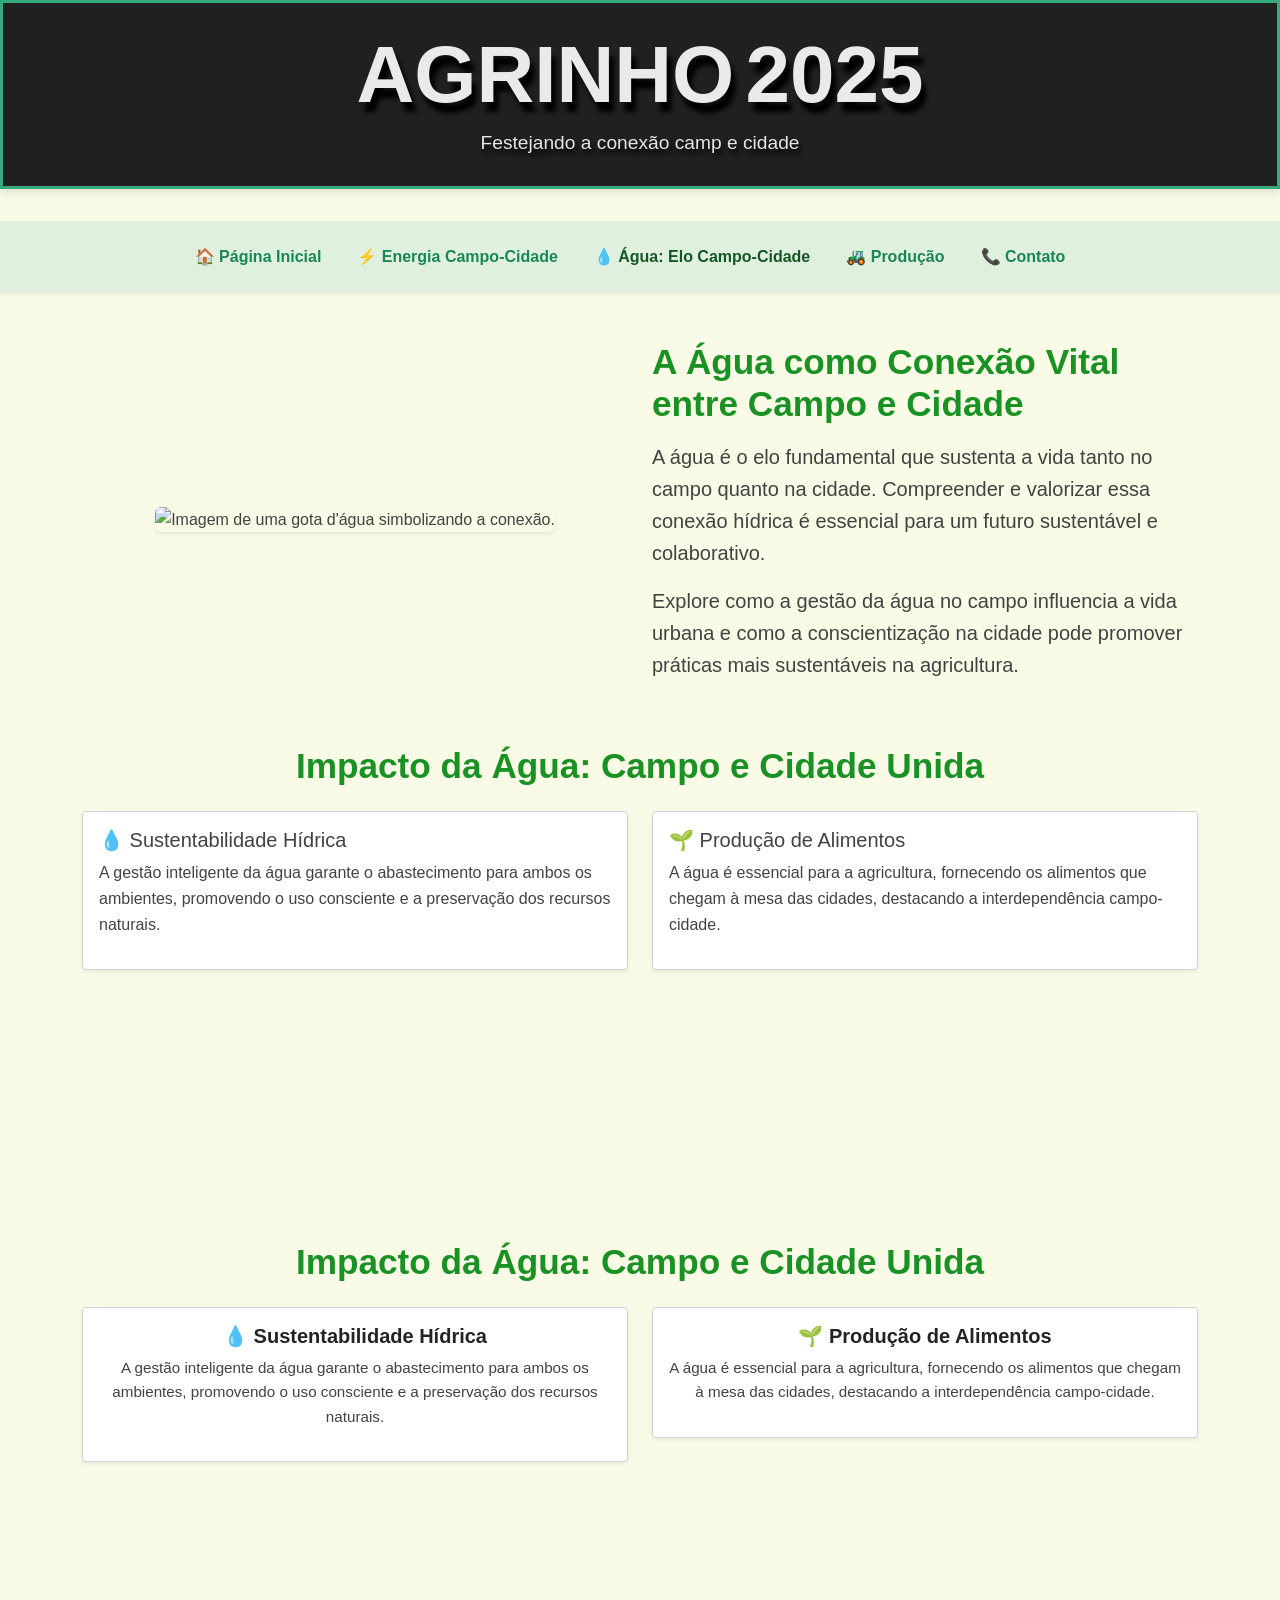
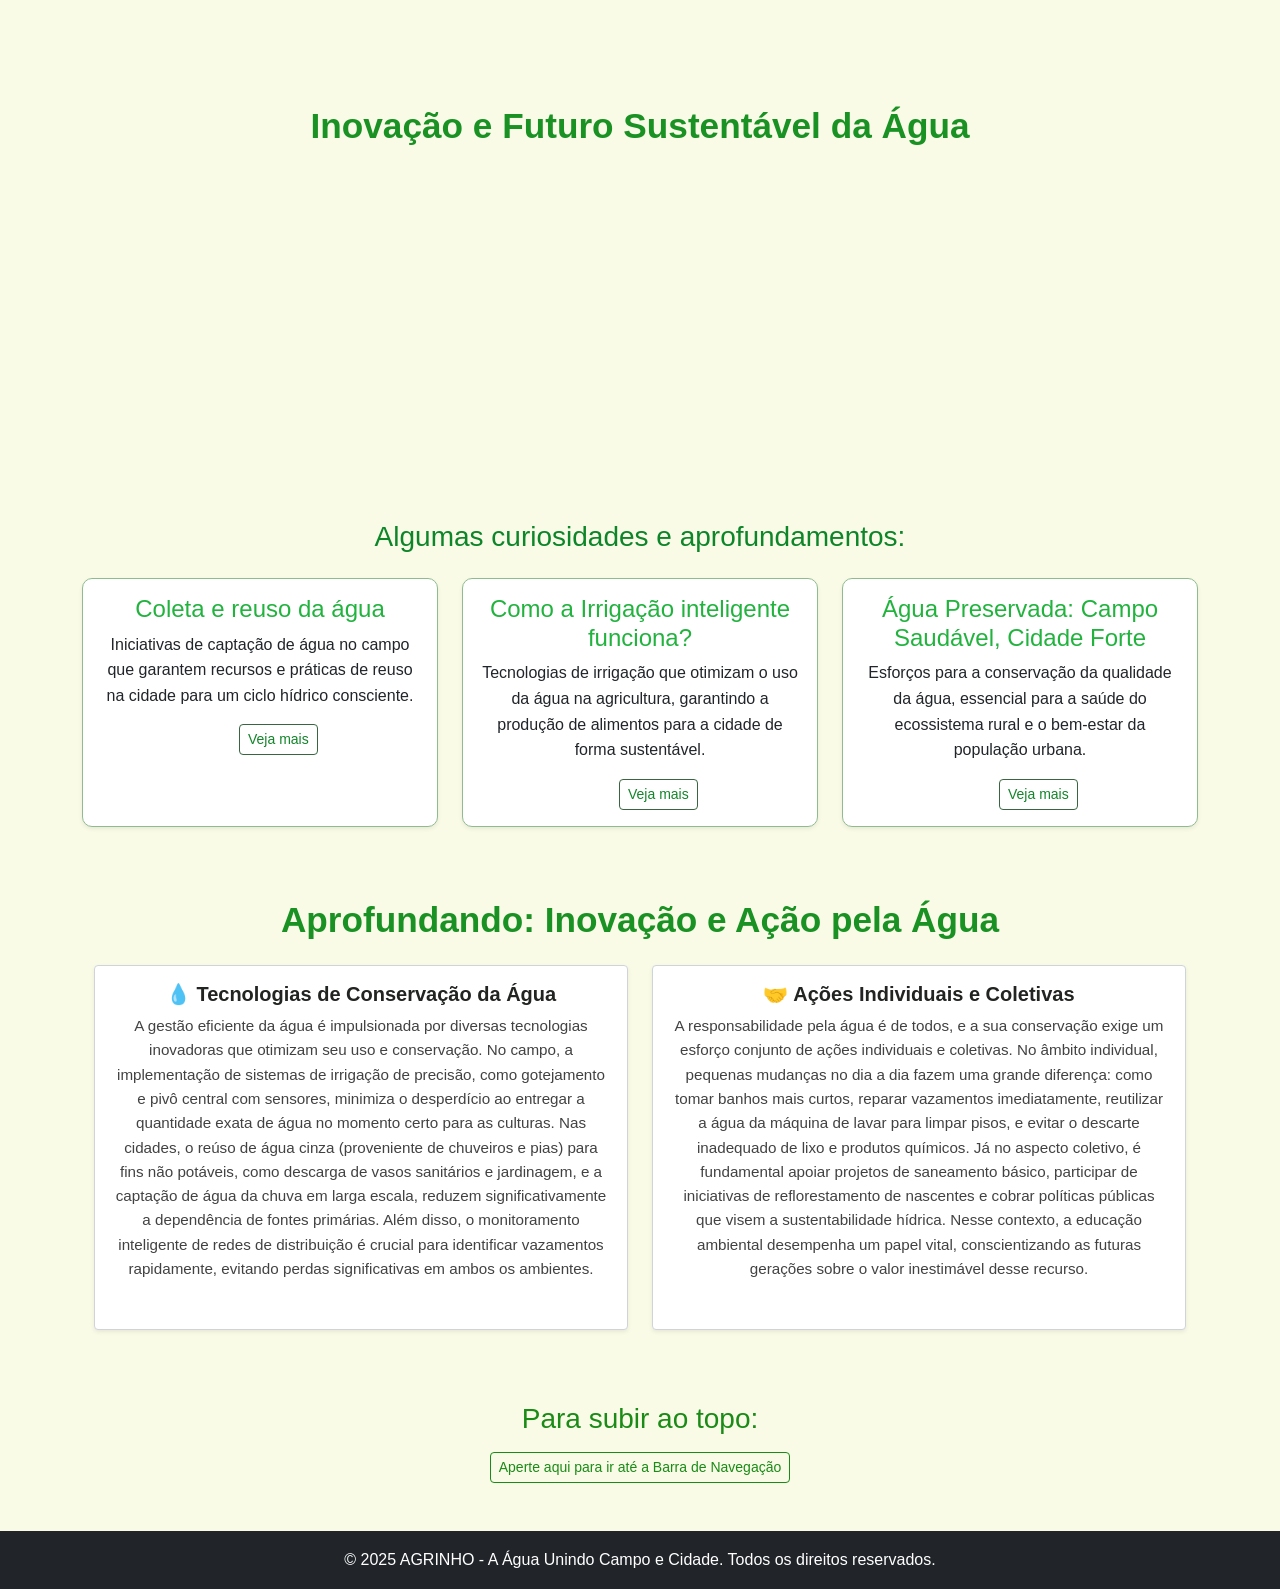
==== agua.html @ 337f12c3 "Add files via upload" ====
<!DOCTYPE html>
<html lang="pt-BR">

<head>
    <meta charset="UTF-8">
    <meta name="viewport" content="width=device-width, initial-scale=1.0">
    <title>A Água Conectando Campo e Cidade - AGRINHO 2025</title>
    <link href="https://cdn.jsdelivr.net/npm/bootstrap@5.3.5/dist/css/bootstrap.min.css" rel="stylesheet"
        integrity="sha384-SgOJa3DmI69IUzQ2PVdRZhwQ+dy64/BUtbMJw1MZ8t5HZApcHrRKUc4W0kG879m7" crossorigin="anonymous">
    <link rel="stylesheet" href="agua.css">

</head>

<body>
    <header class="cabecalho-agua bg-primary text-white py-4">
        <div class="container text-center">
            <h1 class="jump-letters">
                <span>A</span><span>G</span><span>R</span><span>I</span><span>N</span><span>H</span><span>O</span><span>
                </span> <span>2</span><span>0</span><span>2</span><span>5</span>
            </h1>
            <h3 class="typing-animation">
                <span>F</span><span>e</span><span></span><span>s</span><span>t</span><span>e</span><span>j</span><span>a</span><span>n</span><span>d</span><span>o</span>
                <span>a</span> <span>c</span><span>o</span><span>n</span><span>e</span><span>x</span><span>ã</span><span>o</span>
                <span>c</span><span>a</span><span>m</span><span>p</span> <span>e</span> <span>c</span><span>i</span><span>d</span><span>a</span><span>d</span><span>e</span>
            </h3>
        </div>
    </header>

    <nav class="navbar navbar-expand-lg bg-light navbar-slide-in">
        <div class="container-fluid">
          <button class="navbar-toggler" type="button" data-bs-toggle="collapse" data-bs-target="#navbarNav"
            aria-controls="navbarNav" aria-expanded="false" aria-label="Toggle navigation">
            <span class="navbar-toggler-icon"></span>
          </button>
          <div class="collapse navbar-collapse justify-content-center" id="navbarNav">
            <ul class="navbar-nav">
              <li class="nav-item">
                <a class="nav-link text-primary" aria-current="page" href="index.html">🏠 Página Inicial</a>
              </li>
              <li class="nav-item">
                <a class="nav-link text-primary" href="energia.html">⚡ Energia Campo-Cidade</a>
              </li>
              <li class="nav-item">
                <a class="nav-link active text-success fw-bold" href="agua.html">💧 Água: Elo Campo-Cidade</a>
              </li>
              <li class="nav-item">
                <a class="nav-link text-primary" href="producao.html">🚜 Produção</a>
              </li>
              <li class="nav-item">
                <a class="nav-link text-primary" href="contato.html">📞 Contato</a>
            </li>
            </ul>
          </div>
        </div>
      </nav>
    <main class="container my-5">
        <section class="row align-items-center mb-5">
            <div class="col-md-6 text-center">
                <img class="img-fluid rounded shadow-sm fade-in" src="./assets/image/riozinho.png"
                    alt="Imagem de uma gota d'água simbolizando a conexão." style="max-width: 550px;">
            </div>
            <div class="col-md-6">
                <div>
                    <h2 class="titulo-agua mb-3 slide-in-right">A Água como Conexão Vital entre Campo e Cidade</h2>
                    <p class="texto lead slide-in-right" style="animation-delay: 0.2s;">
                        A água é o elo fundamental que sustenta a vida tanto no campo quanto na cidade. Compreender e valorizar
                        essa conexão hídrica é essencial para um futuro sustentável e colaborativo.
                    </p>
                    <p class="texto slide-in-right" style="animation-delay: 0.4s;">
                        Explore como a gestão da água no campo influencia a vida urbana e como a conscientização na cidade pode
                        promover práticas mais sustentáveis na agricultura.
                    </p>
                </div>
            </div>
        </section>

        <section class="mt-5">
            <h2 class="titulo-agua text-center mb-4">Impacto da Água: Campo e Cidade Unida</h2>
            <div class="row">
                <div class="col-md-6 mb-3">
                    <div class="topico-destacado fade-in-element" style="animation-delay: 1.2s;">
                        <h5 class="titulo-topico-destacado"><span role="img" aria-label="irrigacao">💧</span> Sustentabilidade Hídrica</h5>
                        <p class="texto-topico-destacado">
                            A gestão inteligente da água garante o abastecimento para ambos os ambientes, promovendo o uso consciente e a preservação dos recursos naturais.
                        </p>
                    </div>
                </div>
                <div class="col-md-6 mb-3">
                    <div class="topico-destacado fade-in-element" style="animation-delay: 1.4s;">
                        <h5 class="titulo-topico-destacado"><span role="img" aria-label="desenvolvimento">🌱</span> Produção de Alimentos</h5>
                        <p class="texto-topico-destacado">
                            A água é essencial para a agricultura, fornecendo os alimentos que chegam à mesa das cidades, destacando a interdependência campo-cidade.
                        </p>
                    </div>
                </div>
                <div class="col-md-6 mb-3">
                    <div class="topico-destacado fade-in-element" style="animation-delay: 1.6s;">
                        <h5 class="titulo-topico-destacado"><span role="img" aria-label="saude">⚕️</span> Saúde Pública</h5>
                        <p class="texto-topico-destacado">
                            Água de qualidade é crucial para a saúde da população em ambas as áreas, prevenindo doenças e garantindo o bem-estar.
                        </p>
                    </div>
                </div>
                <div class="col-md-6 mb-3">
                    <div class="topico-destacado fade-in-element" style="animation-delay: 1.8s;">
                        <h5 class="titulo-topico-destacado"><span role="img" aria-label="ecossistema">🏞️</span> Equilíbrio Ambiental</h5>
                        <p class="texto-topico-destacado">
                            A preservação dos ecossistemas aquáticos no campo beneficia diretamente a qualidade do ar e da água nas cidades, mantendo o equilíbrio natural.
                        </p>
                    </div>
                </div>
            </div>
        </section>

        <section class="mt-5">
            <h2 class="titulo-agua text-center mb-4">Impacto da Água: Campo e Cidade Unida</h2>
            <div class="row">
                    <div class="col-md-6 mb-3">
                        <div class="topico-destacado fade-in-element" style="animation-delay: 1.2s;">
                            <h5 class="titulo-producaos-card"><span role="img" aria-label="irrigacao">💧</span> Sustentabilidade Hídrica</h5>
                            <p class="texto-producaos-card">
                                A gestão inteligente da água garante o abastecimento para ambos os ambientes, promovendo o uso consciente e a preservação dos recursos naturais.
                            </p>
                        </div>
                    </div>
                    <div class="col-md-6 mb-3">
                        <div class="topico-destacado fade-in-element" style="animation-delay: 1.4s;">
                            <h5 class="titulo-producaos-card"><span role="img" aria-label="desenvolvimento">🌱</span> Produção de Alimentos</h5>
                            <p class="texto-producaos-card">
                                A água é essencial para a agricultura, fornecendo os alimentos que chegam à mesa das cidades, destacando a interdependência campo-cidade.
                            </p>
                        </div>
                    </div>
                    <div class="col-md-6 mb-3">
                        <div class="topico-destacado fade-in-element" style="animation-delay: 1.6s;">
                            <h5 class="titulo-producaos-card"><span role="img" aria-label="saude">⚕️</span> Saúde Pública</h5>
                            <p class="texto-producaos-card">
                                Água de qualidade é crucial para a saúde da população em ambas as áreas, prevenindo doenças e garantindo o bem-estar.
                            </p>
                        </div>
                    </div>
                    <div class="col-md-6 mb-3">
                        <div class="topico-destacado fade-in-element" style="animation-delay: 1.8s;">
                            <h5 class="titulo-producaos-card"><span role="img" aria-label="ecossistema">🏞️</span> Equilíbrio Ambiental</h5>
                            <p class="texto-producaos-card">
                                A preservação dos ecossistemas aquáticos no campo beneficia diretamente a qualidade do ar e da água nas cidades, mantendo o equilíbrio natural.
                            </p>
                        </div>
                    </div>
            </div>
        </section>

        <section class="mt-5">
            <h2 class="titulo-agua text-center mb-4">Inovação e Futuro Sustentável da Água</h2>
            <div class="row">
                    <div class="col-md-6 mb-3">
                        <div class="topico-destacado fade-in-element" style="animation-delay: 2.0s;">
                            <h5 class="titulo-producaos-card"><span role="img" aria-label="tecnologia">🔬</span> Monitoramento Inteligente</h5>
                            <p class="texto-producaos-card">
                                Sensores e sistemas avançados permitem o controle preciso do uso da água, evitando desperdícios e otimizando a distribuição.
                            </p>
                        </div>
                    </div>
                    <div class="col-md-6 mb-3">
                        <div class="topico-destacado fade-in-element" style="animation-delay: 2.2s;">
                            <h5 class="titulo-producaos-card"><span role="img" aria-label="economia">♻️</span> Reúso e Reciclagem</h5>
                            <p class="texto-producaos-card">
                                Técnicas inovadoras para tratar e reutilizar a água em diversas aplicações, reduzindo a demanda por recursos hídricos frescos.
                            </p>
                        </div>
                    </div>
                    <div class="col-md-6 mb-3">
                        <div class="topico-destacado fade-in-element" style="animation-delay: 2.4s;">
                            <h5 class="titulo-producaos-card"><span role="img" aria-label="conhecimento">📚</span> Educação e Conscientização</h5>
                            <p class="texto-producaos-card">
                                Programas educativos que ensinam a importância da água e promovem hábitos de consumo responsável para todas as gerações.
                            </p>
                        </div>
                    </div>
                    <div class="col-md-6 mb-3">
                        <div class="topico-destacado fade-in-element" style="animation-delay: 2.6s;">
                            <h5 class="titulo-producaos-card"><span role="img" aria-label="colaboracao">🤝</span> Parcerias Estratégicas</h5>
                            <p class="texto-producaos-card">
                                Colaboração entre governos, empresas, comunidades e instituições para desenvolver e implementar soluções inovadoras para a água.
                            </p>
                        </div>
                    </div>
            </div>
        </section>

        <section class="py-4">
            <h3 class="text-center mb-4 fade-in-text">Algumas curiosidades e aprofundamentos:</h3>
            <div class="row row-cols-1 row-cols-md-3 g-4">
                <div class="col fade-in-element" style="animation-delay: 0.6s;">
                    <div class="card h-100 shadow-sm border-primary">
                        <div class="card-body">
                            <h5 class="card-title texto-card-titulo">Coleta e reuso da água</h5>
                            <p class="card-text texto-card-corpo">Iniciativas de captação de água no campo que garantem recursos
                                e práticas de reuso na cidade para um ciclo hídrico consciente.</p>
                            <a href="https://hydromet.com.br/captacao-de-agua-de-reuso/" class="btn btn-outline-success btn-sm"
                                target="_blank">Veja mais</a>
                        </div>
                    </div>
                </div>
                <div class="col fade-in-element" style="animation-delay: 0.8s;">
                    <div class="card h-100 shadow-sm border-primary">
                        <div class="card-body">
                            <h5 class="card-title texto-card-titulo">Como a Irrigação inteligente funciona?</h5>
                            <p class="card-text texto-card-corpo">Tecnologias de irrigação que otimizam o uso da água na agricultura,
                                garantindo a produção de alimentos para a cidade de forma sustentável.</p>
                            <a href="https://irrigat.com.br/irrigacao-inteligente/" class="btn btn-outline-success btn-sm"
                                target="_blank">Veja mais</a>
                        </div>
                    </div>
                </div>
                <div class="col fade-in-element" style="animation-delay: 1.0s;">
                    <div class="card h-100 shadow-sm border-primary">
                        <div class="card-body">
                            <h5 class="card-title texto-card-titulo">Água Preservada: Campo Saudável, Cidade Forte</h5>
                            <p class="card-text texto-card-corpo">Esforços para a conservação da qualidade da água,
                                essencial para a saúde do ecossistema rural e o bem-estar da população urbana.</p>
                            <a href="https://blog.brkambiental.com.br/preservacao-da-agua/" class="btn btn-outline-success btn-sm"
                                target="_blank">Veja mais</a>
                        </div>
                    </div>
                </div>
            </div>
        </section>

        <section class="container my-5">
            <h2 class="titulo-agua text-center mb-4 fade-in-element">Aprofundando: Inovação e Ação pela Água</h2>
            <div class="row">
                <div class="col-md-6 mb-4 fade-in-element" style="animation-delay: 0.2s;">
                    <div class="topico-destacado h-100">
                        <h5 class="titulo-producaos-card"><span role="img" aria-label="tecnologia">💧</span> Tecnologias de Conservação da Água</h5>
                        <p class="texto-producaos-card">
                            A gestão eficiente da água é impulsionada por diversas tecnologias inovadoras que otimizam seu uso e conservação. No campo, a implementação de sistemas de irrigação de precisão, como gotejamento e pivô central com sensores, minimiza o desperdício ao entregar a quantidade exata de água no momento certo para as culturas. Nas cidades, o reúso de água cinza (proveniente de chuveiros e pias) para fins não potáveis, como descarga de vasos sanitários e jardinagem, e a captação de água da chuva em larga escala, reduzem significativamente a dependência de fontes primárias. Além disso, o monitoramento inteligente de redes de distribuição é crucial para identificar vazamentos rapidamente, evitando perdas significativas em ambos os ambientes.</p>
                    </div>
                </div>
                <div class="col-md-6 mb-4 fade-in-element" style="animation-delay: 0.4s;">
                    <div class="topico-destacado h-100">
                        <h5 class="titulo-producaos-card"><span role="img" aria-label="acao">🤝</span> Ações Individuais e Coletivas</h5>
                        <p class="texto-producaos-card">
                            A responsabilidade pela água é de todos, e a sua conservação exige um esforço conjunto de ações individuais e coletivas. No âmbito individual, pequenas mudanças no dia a dia fazem uma grande diferença: como tomar banhos mais curtos, reparar vazamentos imediatamente, reutilizar a água da máquina de lavar para limpar pisos, e evitar o descarte inadequado de lixo e produtos químicos. Já no aspecto coletivo, é fundamental apoiar projetos de saneamento básico, participar de iniciativas de reflorestamento de nascentes e cobrar políticas públicas que visem a sustentabilidade hídrica. Nesse contexto, a educação ambiental desempenha um papel vital, conscientizando as futuras gerações sobre o valor inestimável desse recurso.</p>
                    </div>
                </div>
            </div>
        </section>


        <div class="text-center mt-5">
            <h3 style="color: #1a8b16;">Para subir ao topo:</h3>
            <a href="#" class="btn btn-scroll-top btn-sm mt-2">Aperte aqui para ir até a Barra de Navegação</a>
        </div>
    </main>

    <footer class="footer-agua bg-dark text-white py-3 mt-5">
        <div class="text-center">
            <p class="mb-0">&copy; 2025 AGRINHO - A Água Unindo Campo e Cidade. Todos os direitos reservados.</p>
        </div>
    </footer>

    <script src="https://cdn.jsdelivr.net/npm/bootstrap@5.3.5/dist/js/bootstrap.bundle.min.js"
        integrity="sha384-k6d4wzSIapyDyv1kpU366/PK5hCdSbCRGRCMv+eplOQJWyd1fbcAu9OCUj5zNLiq"
        crossorigin="anonymous"></script>
    <script>
        document.addEventListener('DOMContentLoaded', () => {
            const fadeInElements = document.querySelectorAll('.fade-in, .fade-in-element');
            fadeInElements.forEach(element => {
                const delay = parseFloat(element.style.animationDelay) || 0; // Pega o delay do CSS ou 0
                setTimeout(() => {
                    element.classList.add('show');
                }, delay * 1000 + 100); // Converte para ms e adiciona um pequeno atraso
            });

            const slideInRightElements = document.querySelectorAll('.slide-in-right');
            slideInRightElements.forEach(element => {
                const delay = parseFloat(element.style.animationDelay) || 0; // Pega o delay do CSS ou 0
                setTimeout(() => {
                    element.classList.add('show');
                }, delay * 1000 + 100); // Converte para ms e adiciona um pequeno atraso
            });

            const fadeInTextElements = document.querySelectorAll('.fade-in-text');
            fadeInTextElements.forEach(element => {
                element.classList.add('show'); // Estes devem ser controlados pelo CSS agora
            });

            // Animação de digitação para o subtítulo
            const typingSubtitle = document.querySelector('.typing-animation');
            if (typingSubtitle) {
                const spansSubtitle = typingSubtitle.querySelectorAll('span');
                spansSubtitle.forEach((span, index) => {
                    span.style.animation = `typeWriter 0.09s ease-in-out forwards ${index * 0.03}s`;
                });
            }
        });
    </script>
</body>

</html>
---- agua.css ----
body {
    font-family: 'Roboto', sans-serif; /* Alterado para a fonte do index */
    margin: 0;
    padding: 0;
    background-color: #f9fbe7; /* Fundo levemente amarelado do index */
    color: #424242; /* Cor de texto principal do index */
    line-height: 1.6;
}

.cabecalho-agua {
    background-color: #202020 !important; /* Mantido do index */
    padding: 2rem 0;
    margin-bottom: 2rem;
    border-width: 3px;
    border-style: solid;
    border-color: rgb(52, 170, 125); /* Mantido do index */
    text-align: center; /* Adicionado para consistência */
    box-shadow: 0 4px 8px rgba(0, 0, 0, 0.1); /* Adicionado para consistência */
}

.cabecalho-agua h1 {
    font-size: 2.5rem;
    font-weight: bold;
    margin-bottom: 0.5rem;
    color: #ebe9e9; /* Mantido do index */
}

.cabecalho-agua h3 {
    color: #e7e5e5; /* Mantido do index */
    font-size: 1.2rem;
    text-shadow: 3px 5px 5px #000000;
    display: block; /* Garante que o subtítulo fique em uma nova linha */
}

.navbar {
    background-color: rgba(212, 237, 218, 0.7) !important; /* Fundo da navbar igual ao index */
    box-shadow: 0 2px 4px rgba(0, 0, 0, 0.05);
}

.nav-link {
    font-weight: bold !important;
    color: #198754 !important; /* Cor do link normal igual ao index */
    margin-right: 20px; /* Adicionado para consistência */
    padding: 15px; /* Adicionado para consistência */
    transition: color 0.3s ease;
}

.nav-link:hover {
    font-weight: bold !important;
    color: #155724 !important; /* Cor do link ao passar o mouse igual ao index */
}

.nav-link.active {
    font-weight: bold !important;
    color: #155724 !important; /* Cor do link ativo igual ao index */
}

.typing-animation {
    display: inline-block;
}

.typing-animation span {
    opacity: 0;
}

/* Animation Keyframes */
@keyframes slideInFromRight {
    0% {
      transform: translateX(100%); /* Start completely off to the right */
      opacity: 0; /* Start completely transparent */
    }
    100% {
      transform: translateX(0); /* End at its original position */
      opacity: 1; /* End fully opaque */
    }
  }
  
  /* Apply the animation to the navbar */
  .navbar-slide-in {
    animation: slideInFromRight 1s ease-out forwards; /* 1s duration, ease-out timing, keep final state */
    /* Initially hide the navbar to prevent flicker before animation */
    transform: translateX(100%);
    opacity: 0;
  }

@keyframes typeWriter {
    to {
        opacity: 1;
    }
}

.fade-in {
    opacity: 0;
    transition: opacity 1s ease-out;
}

.fade-in.show {
    opacity: 1;
}

.slide-in-left {
    transform: translateX(-50px);
    opacity: 0;
    transition: transform 1s ease-out, opacity 1s ease-out;
}

.slide-in-left.show {
    transform: translateX(0);
    opacity: 1;
}

.slide-in-right {
    transform: translateX(50px);
    opacity: 0;
    transition: transform 1s ease-out, opacity 1s ease-out;
}

.slide-in-right.show {
    transform: translateX(0);
    opacity: 1;
}

.fade-in-text {
    opacity: 0;
    animation: fadeIn 1s ease-out forwards;
    color: #0d8529; /* Cor do texto de fade-in para verde */
}

@keyframes fadeIn {
    from {
        opacity: 0;
    }
    to {
        opacity: 1;
    }
}

.jump-letters {
    display: inline-block;
}

.jump-letters span {
    display: inline-block;
    animation: jump 0.5s ease-in-out infinite alternate;
    text-shadow: 5px 10px 5px #000000;
    font-size: 80px; /* Adicionado para consistência com o index */
}

@keyframes jump {
    0% {
        transform: translateY(0);
    }
    100% {
        transform: translateY(-10px);
    }
}

/* Adicionando delays individuais para um efeito mais interessante */
.jump-letters span:nth-child(1) { animation-delay: 0s; }
.jump-letters span:nth-child(2) { animation-delay: 0.1s; }
.jump-letters span:nth-child(3) { animation-delay: 0.2s; }
.jump-letters span:nth-child(4) { animation-delay: 0.3s; }
.jump-letters span:nth-child(5) { animation-delay: 0.4s; }
.jump-letters span:nth-child(6) { animation-delay: 0.5s; }
.jump-letters span:nth-child(7) { animation-delay: 0.6s; }
.jump-letters span:nth-child(8) { animation-delay: 0.7s; }
.jump-letters span:nth-child(9) { animation-delay: 0.8s; }
.jump-letters span:nth-child(10) { animation-delay: 0.9s; }
.jump-letters span:nth-child(11) { animation-delay: 1s; }

.titulo-agua {
    color: #199123; /* Verde para associar à sustentabilidade, do index */
    font-size: 2.2rem;
    font-weight: bold;
    margin-bottom: 1.5rem;
}

.texto {
    font-size: 20px;
    color: #424242; /* Cor de texto principal do index */
}

.img-fluid {
    max-width: 100%;
    height: auto;
}

.img-card-agua {
    max-height: 180px;
    object-fit: cover;
    border-radius: 0.5rem 0.5rem 0 0;
    /* Adicionado para consistência de estilo com o index.css */
    box-shadow: 2px 2px 5px rgba(0, 0, 0, 0.08);
    transition: transform 0.2s ease-in-out;
    width: 100%; /* Para garantir que ocupe o espaço do card */
}

.img-card-agua:hover {
    transform: scale(1.01); /* Efeito de hover do index */
}

.texto-agua-card {
    font-size: 0.95rem;
    color: #666; /* Mantido, tom neutro */
    text-align: center; /* Adicionado para centralizar o texto do card */
}

.img-slide-agua {
    width: 1050px !important; /* Altura e largura fixas do carousel do index */
    height: 500px !important;
    object-fit: cover;
    /* max-height: 500px; Removido, já que width/height são fixos */
}

/* Adicionando estilos de card do index que estavam faltando */
.card {
    border: none;
    border-radius: 10px;
    box-shadow: 0 4px 8px rgba(0, 0, 0, 0.08);
    transition: transform 0.3s ease-in-out;
    border: 1px solid #8fbc8f !important; /* Borda verde clara do index */
}

.card-title {
    font-family: 'Open Sans', sans-serif;
    font-size: 1.5em;
    color: #22b33f; /* Verde mais escuro para o título, do index */
    text-align: center; /* Centraliza o título do card */
}

.texto-card-titulo { /* Se esta classe for usada para o título do card */
    text-align: center;
}

.btn-outline-success { /* Assumindo que este é o botão para ser verde */
    margin-left: 140px;
    color: #13852a;
    border-color: #386641;
}

.btn-outline-success:hover {
    background-color: #8fbc8f;
    border-color: #8fbc8f;
    color: white;
}

/* agua.css */

/* Estilos para os blocos de tópico destacados */
.topico-destacado {
    border: 1px solid #ced4da; /* Borda cinza clara como no producao.html */
    padding: 1rem; /* Espaçamento interno */
    margin-bottom: 1rem; /* Espaçamento abaixo do bloco */
    border-radius: 0.25rem; /* Cantos levemente arredondados */
    /* Adicione quaisquer outras propriedades que você queira para este bloco, como background-color */
    background-color: #ffffff; /* Fundo branco para os blocos, se desejar */
    box-shadow: 0 0.125rem 0.25rem rgba(0, 0, 0, 0.075); /* Sombra suave para destacar o bloco */
}

/* ... (seu CSS existente acima) ... */

/* Estilos para o título dentro dos tópicos destacados */
.titulo-producaos-card {
    text-align: center; /* JÁ ESTAVA CENTRALIZADO, GARANTINDO AQUI */
    font-size: 1.25rem;
    color: #222421;
    margin-bottom: 0.5rem;
    font-weight: 600;
}

/* Estilos para o texto dentro dos tópicos destacados */
.texto-producaos-card {
    text-align: center; /* ESTA É A MUDANÇA PRINCIPAL PARA O TEXTO */
    font-size: 0.95rem;
    color: #424242;
    line-height: 1.6;
}

/* ... (o restante do seu CSS abaixo) ... */

/* Adicione também as animações, se ainda não estiverem no seu CSS */
.fade-in-element {
    opacity: 0;
    transform: translateY(20px);
    transition: opacity 0.6s ease-out, transform 0.6s ease-out;
}

.fade-in-element.show {
    opacity: 1;
    transform: translateY(0);
}

/* Adicionado para centralizar o corpo do texto do card, caso .texto-card-corpo não seja usada */
.card-text {
    text-align: center;
}
/* ... (seu CSS existente acima) ... */

/* Nova classe para o botão "Para subir ao topo" */
.btn-scroll-top {
    color: #1a8b16; /* Cor do texto */
    border-color: #1a8b16; /* Cor da borda */
    /* Você pode adicionar outras propriedades que já existiam, como background-color ao passar o mouse */
}

.btn-scroll-top:hover {
    background-color: #1a8b16;
    color: white;
    border-color: #1a8b16;
}

/* ... (o restante do seu CSS abaixo) ... */
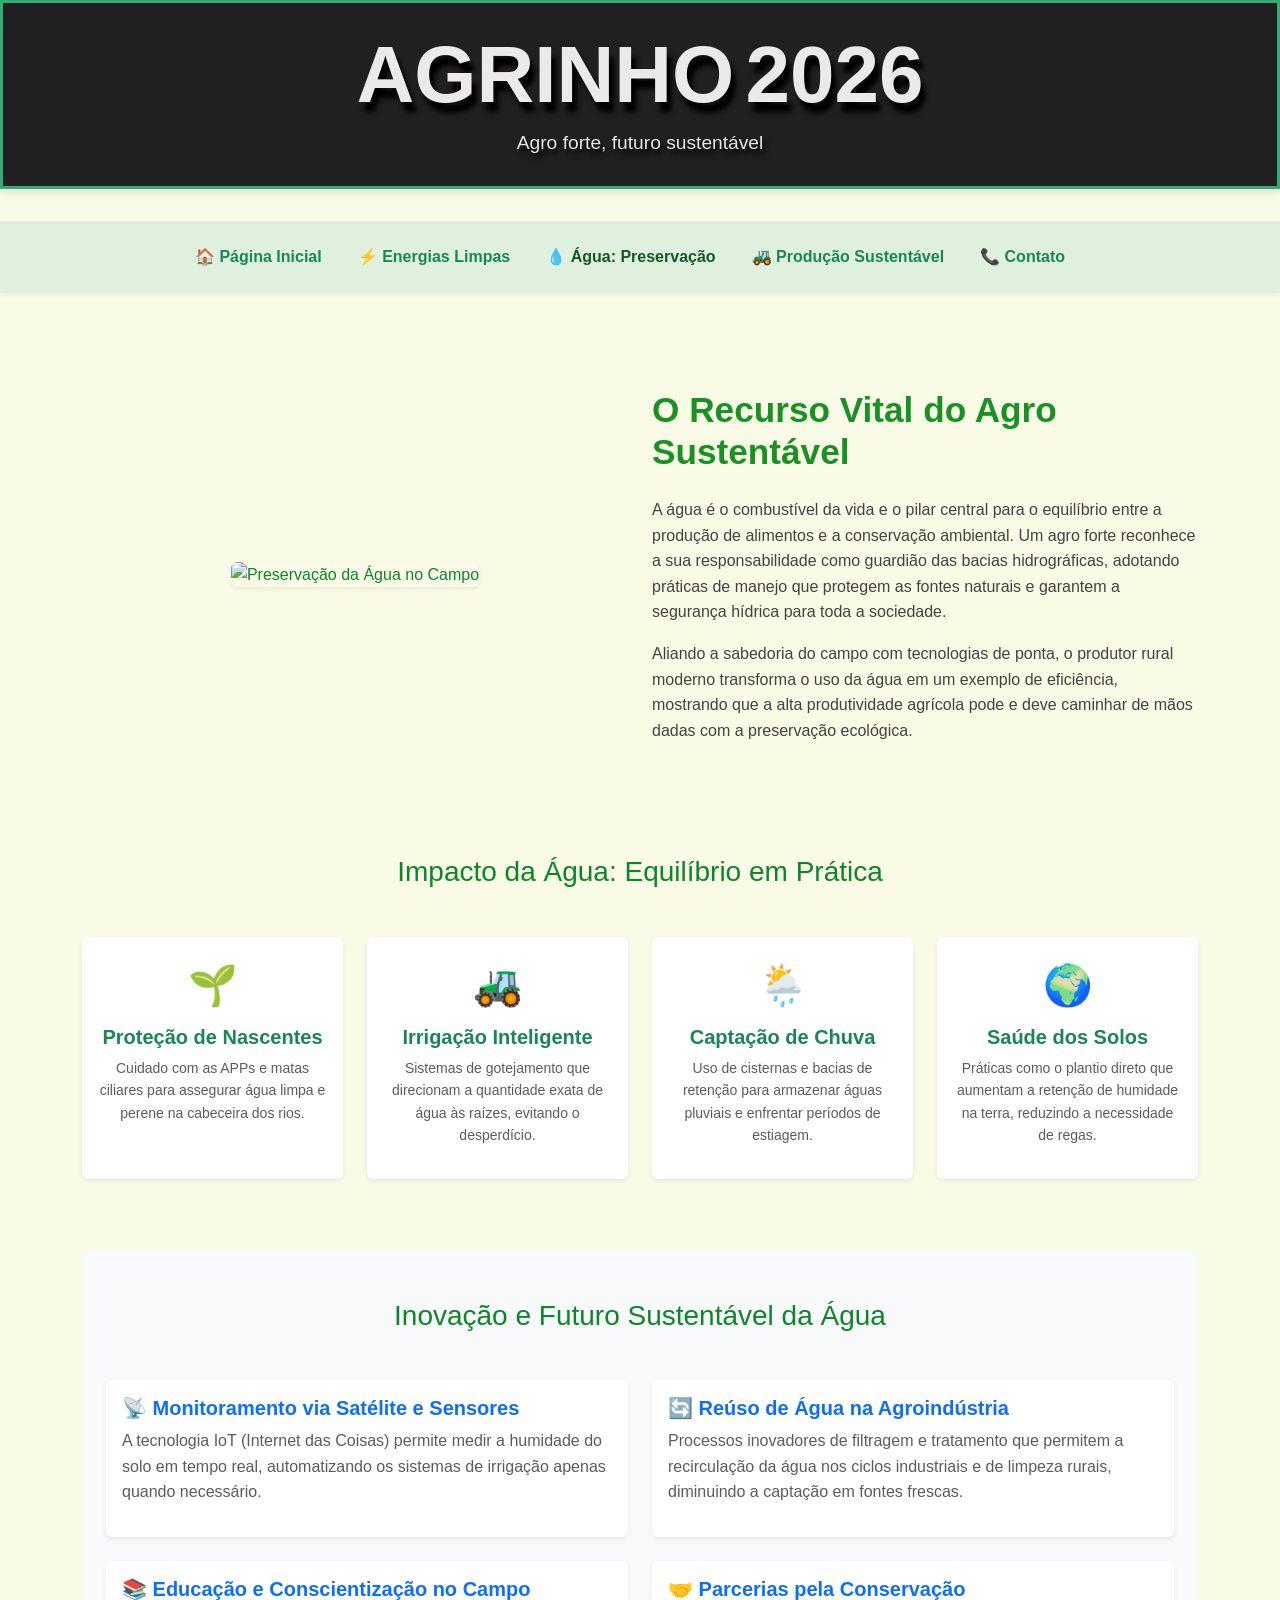
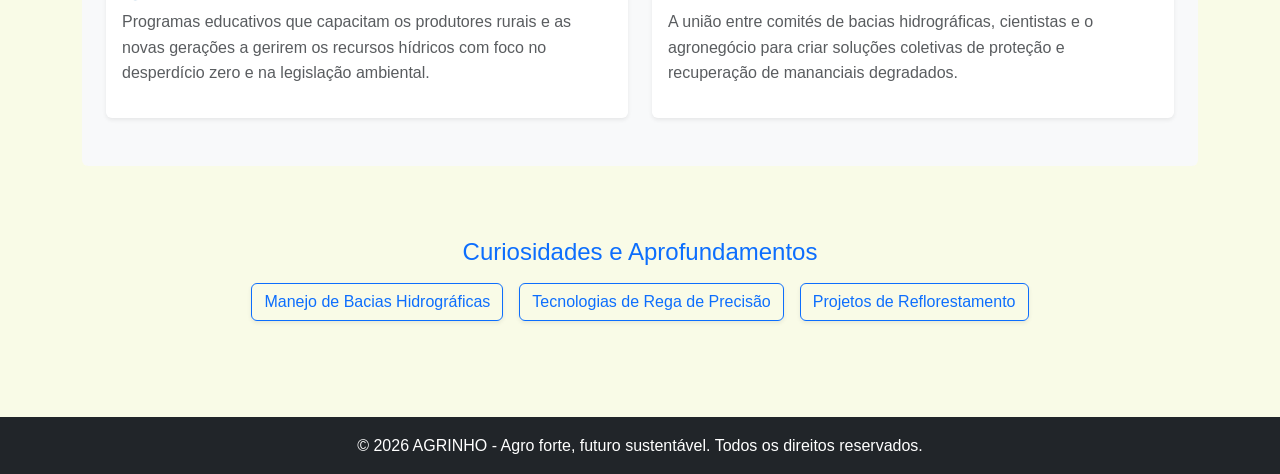
==== commit bbffdd07: "Update agua.html" ====
--- a/agua.html
+++ b/agua.html
@@ -4,7 +4,7 @@
 <head>
     <meta charset="UTF-8">
     <meta name="viewport" content="width=device-width, initial-scale=1.0">
-    <title>A Água Conectando Campo e Cidade - AGRINHO 2025</title>
+    <title>Água: Preservação e Manejo - AGRINHO 2026</title>
     <link href="https://cdn.jsdelivr.net/npm/bootstrap@5.3.5/dist/css/bootstrap.min.css" rel="stylesheet"
         integrity="sha384-SgOJa3DmI69IUzQ2PVdRZhwQ+dy64/BUtbMJw1MZ8t5HZApcHrRKUc4W0kG879m7" crossorigin="anonymous">
     <link rel="stylesheet" href="agua.css">
@@ -16,277 +16,179 @@
         <div class="container text-center">
             <h1 class="jump-letters">
                 <span>A</span><span>G</span><span>R</span><span>I</span><span>N</span><span>H</span><span>O</span><span>
-                </span> <span>2</span><span>0</span><span>2</span><span>5</span>
+                </span> <span>2</span><span>0</span><span>2</span><span>6</span>
             </h1>
             <h3 class="typing-animation">
-                <span>F</span><span>e</span><span></span><span>s</span><span>t</span><span>e</span><span>j</span><span>a</span><span>n</span><span>d</span><span>o</span>
-                <span>a</span> <span>c</span><span>o</span><span>n</span><span>e</span><span>x</span><span>ã</span><span>o</span>
-                <span>c</span><span>a</span><span>m</span><span>p</span> <span>e</span> <span>c</span><span>i</span><span>d</span><span>a</span><span>d</span><span>e</span>
+                <span>A</span><span>g</span><span>r</span><span>o</span> <span>f</span><span>o</span><span>r</span><span>t</span><span>e</span><span>,</span>
+                <span>f</span><span>u</span><span>t</span><span>u</span><span>r</span><span>o</span> <span>s</span><span>u</span><span>s</span><span>t</span><span>e</span><span>n</span><span>t</span><span>á</span><span>v</span><span>e</span><span>l</span>
             </h3>
         </div>
     </header>
 
     <nav class="navbar navbar-expand-lg bg-light navbar-slide-in">
         <div class="container-fluid">
-          <button class="navbar-toggler" type="button" data-bs-toggle="collapse" data-bs-target="#navbarNav"
-            aria-controls="navbarNav" aria-expanded="false" aria-label="Toggle navigation">
-            <span class="navbar-toggler-icon"></span>
-          </button>
-          <div class="collapse navbar-collapse justify-content-center" id="navbarNav">
-            <ul class="navbar-nav">
-              <li class="nav-item">
-                <a class="nav-link text-primary" aria-current="page" href="index.html">🏠 Página Inicial</a>
-              </li>
-              <li class="nav-item">
-                <a class="nav-link text-primary" href="energia.html">⚡ Energia Campo-Cidade</a>
-              </li>
-              <li class="nav-item">
-                <a class="nav-link active text-success fw-bold" href="agua.html">💧 Água: Elo Campo-Cidade</a>
-              </li>
-              <li class="nav-item">
-                <a class="nav-link text-primary" href="producao.html">🚜 Produção</a>
-              </li>
-              <li class="nav-item">
-                <a class="nav-link text-primary" href="contato.html">📞 Contato</a>
-            </li>
-            </ul>
-          </div>
+            <button class="navbar-toggler" type="button" data-bs-toggle="collapse" data-bs-target="#navbarNav"
+                aria-controls="navbarNav" aria-expanded="false" aria-label="Toggle navigation">
+                <span class="navbar-toggler-icon"></span>
+            </button>
+            <div class="collapse navbar-collapse justify-content-center" id="navbarNav">
+                <ul class="navbar-nav">
+                    <li class="nav-item">
+                        <a class="nav-link text-primary" href="index.html">🏠 Página Inicial</a>
+                    </li>
+                    <li class="nav-item">
+                        <a class="nav-link text-primary" href="energia.html">⚡ Energias Limpas</a>
+                    </li>
+                    <li class="nav-item">
+                        <a class="nav-link active text-success fw-bold" aria-current="page" href="agua.html">💧 Água: Preservação</a>
+                    </li>
+                    <li class="nav-item">
+                        <a class="nav-link text-primary" href="producao.html">🚜 Produção Sustentável</a>
+                    </li>
+                    <li class="nav-item">
+                        <a class="nav-link text-primary" href="contato.html">📞 Contato</a>
+                    </li>
+                </ul>
+            </div>
         </div>
-      </nav>
+    </nav>
+
     <main class="container my-5">
-        <section class="row align-items-center mb-5">
-            <div class="col-md-6 text-center">
-                <img class="img-fluid rounded shadow-sm fade-in" src="./assets/image/riozinho.png"
-                    alt="Imagem de uma gota d'água simbolizando a conexão." style="max-width: 550px;">
-            </div>
-            <div class="col-md-6">
-                <div>
-                    <h2 class="titulo-agua mb-3 slide-in-right">A Água como Conexão Vital entre Campo e Cidade</h2>
-                    <p class="texto lead slide-in-right" style="animation-delay: 0.2s;">
-                        A água é o elo fundamental que sustenta a vida tanto no campo quanto na cidade. Compreender e valorizar
-                        essa conexão hídrica é essencial para um futuro sustentável e colaborativo.
+        <section class="py-5">
+            <div class="row align-items-center">
+                <div class="col-md-6 order-md-2">
+                    <h2 class="titulo-agua mb-4 slide-in-right">O Recurso Vital do Agro Sustentável</h2>
+                    <p class="texto-agua slide-in-right" style="animation-delay: 0.5s;">
+                        A água é o combustível da vida e o pilar central para o equilíbrio entre a produção de alimentos e a 
+                        conservação ambiental. Um agro forte reconhece a sua responsabilidade como guardião das bacias hidrográficas, 
+                        adotando práticas de manejo que protegem as fontes naturais e garantem a segurança hídrica para toda a sociedade.
                     </p>
-                    <p class="texto slide-in-right" style="animation-delay: 0.4s;">
-                        Explore como a gestão da água no campo influencia a vida urbana e como a conscientização na cidade pode
-                        promover práticas mais sustentáveis na agricultura.
+                    <p class="texto-agua slide-in-right" style="animation-delay: 0.7s;">
+                        Aliando a sabedoria do campo com tecnologias de ponta, o produtor rural moderno transforma o uso da água em um 
+                        exemplo de eficiência, mostrando que a alta produtividade agrícola pode e deve caminhar de mãos dadas com a 
+                        preservação ecológica.
                     </p>
                 </div>
-            </div>
-        </section>
-
-        <section class="mt-5">
-            <h2 class="titulo-agua text-center mb-4">Impacto da Água: Campo e Cidade Unida</h2>
-            <div class="row">
-                <div class="col-md-6 mb-3">
-                    <div class="topico-destacado fade-in-element" style="animation-delay: 1.2s;">
-                        <h5 class="titulo-topico-destacado"><span role="img" aria-label="irrigacao">💧</span> Sustentabilidade Hídrica</h5>
-                        <p class="texto-topico-destacado">
-                            A gestão inteligente da água garante o abastecimento para ambos os ambientes, promovendo o uso consciente e a preservação dos recursos naturais.
-                        </p>
-                    </div>
-                </div>
-                <div class="col-md-6 mb-3">
-                    <div class="topico-destacado fade-in-element" style="animation-delay: 1.4s;">
-                        <h5 class="titulo-topico-destacado"><span role="img" aria-label="desenvolvimento">🌱</span> Produção de Alimentos</h5>
-                        <p class="texto-topico-destacado">
-                            A água é essencial para a agricultura, fornecendo os alimentos que chegam à mesa das cidades, destacando a interdependência campo-cidade.
-                        </p>
-                    </div>
-                </div>
-                <div class="col-md-6 mb-3">
-                    <div class="topico-destacado fade-in-element" style="animation-delay: 1.6s;">
-                        <h5 class="titulo-topico-destacado"><span role="img" aria-label="saude">⚕️</span> Saúde Pública</h5>
-                        <p class="texto-topico-destacado">
-                            Água de qualidade é crucial para a saúde da população em ambas as áreas, prevenindo doenças e garantindo o bem-estar.
-                        </p>
-                    </div>
-                </div>
-                <div class="col-md-6 mb-3">
-                    <div class="topico-destacado fade-in-element" style="animation-delay: 1.8s;">
-                        <h5 class="titulo-topico-destacado"><span role="img" aria-label="ecossistema">🏞️</span> Equilíbrio Ambiental</h5>
-                        <p class="texto-topico-destacado">
-                            A preservação dos ecossistemas aquáticos no campo beneficia diretamente a qualidade do ar e da água nas cidades, mantendo o equilíbrio natural.
-                        </p>
-                    </div>
-                </div>
-            </div>
-        </section>
-
-        <section class="mt-5">
-            <h2 class="titulo-agua text-center mb-4">Impacto da Água: Campo e Cidade Unida</h2>
-            <div class="row">
-                    <div class="col-md-6 mb-3">
-                        <div class="topico-destacado fade-in-element" style="animation-delay: 1.2s;">
-                            <h5 class="titulo-producaos-card"><span role="img" aria-label="irrigacao">💧</span> Sustentabilidade Hídrica</h5>
-                            <p class="texto-producaos-card">
-                                A gestão inteligente da água garante o abastecimento para ambos os ambientes, promovendo o uso consciente e a preservação dos recursos naturais.
-                            </p>
-                        </div>
-                    </div>
-                    <div class="col-md-6 mb-3">
-                        <div class="topico-destacado fade-in-element" style="animation-delay: 1.4s;">
-                            <h5 class="titulo-producaos-card"><span role="img" aria-label="desenvolvimento">🌱</span> Produção de Alimentos</h5>
-                            <p class="texto-producaos-card">
-                                A água é essencial para a agricultura, fornecendo os alimentos que chegam à mesa das cidades, destacando a interdependência campo-cidade.
-                            </p>
-                        </div>
-                    </div>
-                    <div class="col-md-6 mb-3">
-                        <div class="topico-destacado fade-in-element" style="animation-delay: 1.6s;">
-                            <h5 class="titulo-producaos-card"><span role="img" aria-label="saude">⚕️</span> Saúde Pública</h5>
-                            <p class="texto-producaos-card">
-                                Água de qualidade é crucial para a saúde da população em ambas as áreas, prevenindo doenças e garantindo o bem-estar.
-                            </p>
-                        </div>
-                    </div>
-                    <div class="col-md-6 mb-3">
-                        <div class="topico-destacado fade-in-element" style="animation-delay: 1.8s;">
-                            <h5 class="titulo-producaos-card"><span role="img" aria-label="ecossistema">🏞️</span> Equilíbrio Ambiental</h5>
-                            <p class="texto-producaos-card">
-                                A preservação dos ecossistemas aquáticos no campo beneficia diretamente a qualidade do ar e da água nas cidades, mantendo o equilíbrio natural.
-                            </p>
-                        </div>
-                    </div>
-            </div>
-        </section>
-
-        <section class="mt-5">
-            <h2 class="titulo-agua text-center mb-4">Inovação e Futuro Sustentável da Água</h2>
-            <div class="row">
-                    <div class="col-md-6 mb-3">
-                        <div class="topico-destacado fade-in-element" style="animation-delay: 2.0s;">
-                            <h5 class="titulo-producaos-card"><span role="img" aria-label="tecnologia">🔬</span> Monitoramento Inteligente</h5>
-                            <p class="texto-producaos-card">
-                                Sensores e sistemas avançados permitem o controle preciso do uso da água, evitando desperdícios e otimizando a distribuição.
-                            </p>
-                        </div>
-                    </div>
-                    <div class="col-md-6 mb-3">
-                        <div class="topico-destacado fade-in-element" style="animation-delay: 2.2s;">
-                            <h5 class="titulo-producaos-card"><span role="img" aria-label="economia">♻️</span> Reúso e Reciclagem</h5>
-                            <p class="texto-producaos-card">
-                                Técnicas inovadoras para tratar e reutilizar a água em diversas aplicações, reduzindo a demanda por recursos hídricos frescos.
-                            </p>
-                        </div>
-                    </div>
-                    <div class="col-md-6 mb-3">
-                        <div class="topico-destacado fade-in-element" style="animation-delay: 2.4s;">
-                            <h5 class="titulo-producaos-card"><span role="img" aria-label="conhecimento">📚</span> Educação e Conscientização</h5>
-                            <p class="texto-producaos-card">
-                                Programas educativos que ensinam a importância da água e promovem hábitos de consumo responsável para todas as gerações.
-                            </p>
-                        </div>
-                    </div>
-                    <div class="col-md-6 mb-3">
-                        <div class="topico-destacado fade-in-element" style="animation-delay: 2.6s;">
-                            <h5 class="titulo-producaos-card"><span role="img" aria-label="colaboracao">🤝</span> Parcerias Estratégicas</h5>
-                            <p class="texto-producaos-card">
-                                Colaboração entre governos, empresas, comunidades e instituições para desenvolver e implementar soluções inovadoras para a água.
-                            </p>
-                        </div>
-                    </div>
-            </div>
-        </section>
-
-        <section class="py-4">
-            <h3 class="text-center mb-4 fade-in-text">Algumas curiosidades e aprofundamentos:</h3>
-            <div class="row row-cols-1 row-cols-md-3 g-4">
-                <div class="col fade-in-element" style="animation-delay: 0.6s;">
-                    <div class="card h-100 shadow-sm border-primary">
-                        <div class="card-body">
-                            <h5 class="card-title texto-card-titulo">Coleta e reuso da água</h5>
-                            <p class="card-text texto-card-corpo">Iniciativas de captação de água no campo que garantem recursos
-                                e práticas de reuso na cidade para um ciclo hídrico consciente.</p>
-                            <a href="https://hydromet.com.br/captacao-de-agua-de-reuso/" class="btn btn-outline-success btn-sm"
-                                target="_blank">Veja mais</a>
-                        </div>
-                    </div>
-                </div>
-                <div class="col fade-in-element" style="animation-delay: 0.8s;">
-                    <div class="card h-100 shadow-sm border-primary">
-                        <div class="card-body">
-                            <h5 class="card-title texto-card-titulo">Como a Irrigação inteligente funciona?</h5>
-                            <p class="card-text texto-card-corpo">Tecnologias de irrigação que otimizam o uso da água na agricultura,
-                                garantindo a produção de alimentos para a cidade de forma sustentável.</p>
-                            <a href="https://irrigat.com.br/irrigacao-inteligente/" class="btn btn-outline-success btn-sm"
-                                target="_blank">Veja mais</a>
-                        </div>
-                    </div>
-                </div>
-                <div class="col fade-in-element" style="animation-delay: 1.0s;">
-                    <div class="card h-100 shadow-sm border-primary">
-                        <div class="card-body">
-                            <h5 class="card-title texto-card-titulo">Água Preservada: Campo Saudável, Cidade Forte</h5>
-                            <p class="card-text texto-card-corpo">Esforços para a conservação da qualidade da água,
-                                essencial para a saúde do ecossistema rural e o bem-estar da população urbana.</p>
-                            <a href="https://blog.brkambiental.com.br/preservacao-da-agua/" class="btn btn-outline-success btn-sm"
-                                target="_blank">Veja mais</a>
-                        </div>
-                    </div>
-                </div>
-            </div>
-        </section>
-
-        <section class="container my-5">
-            <h2 class="titulo-agua text-center mb-4 fade-in-element">Aprofundando: Inovação e Ação pela Água</h2>
-            <div class="row">
-                <div class="col-md-6 mb-4 fade-in-element" style="animation-delay: 0.2s;">
-                    <div class="topico-destacado h-100">
-                        <h5 class="titulo-producaos-card"><span role="img" aria-label="tecnologia">💧</span> Tecnologias de Conservação da Água</h5>
-                        <p class="texto-producaos-card">
-                            A gestão eficiente da água é impulsionada por diversas tecnologias inovadoras que otimizam seu uso e conservação. No campo, a implementação de sistemas de irrigação de precisão, como gotejamento e pivô central com sensores, minimiza o desperdício ao entregar a quantidade exata de água no momento certo para as culturas. Nas cidades, o reúso de água cinza (proveniente de chuveiros e pias) para fins não potáveis, como descarga de vasos sanitários e jardinagem, e a captação de água da chuva em larga escala, reduzem significativamente a dependência de fontes primárias. Além disso, o monitoramento inteligente de redes de distribuição é crucial para identificar vazamentos rapidamente, evitando perdas significativas em ambos os ambientes.</p>
-                    </div>
-                </div>
-                <div class="col-md-6 mb-4 fade-in-element" style="animation-delay: 0.4s;">
-                    <div class="topico-destacado h-100">
-                        <h5 class="titulo-producaos-card"><span role="img" aria-label="acao">🤝</span> Ações Individuais e Coletivas</h5>
-                        <p class="texto-producaos-card">
-                            A responsabilidade pela água é de todos, e a sua conservação exige um esforço conjunto de ações individuais e coletivas. No âmbito individual, pequenas mudanças no dia a dia fazem uma grande diferença: como tomar banhos mais curtos, reparar vazamentos imediatamente, reutilizar a água da máquina de lavar para limpar pisos, e evitar o descarte inadequado de lixo e produtos químicos. Já no aspecto coletivo, é fundamental apoiar projetos de saneamento básico, participar de iniciativas de reflorestamento de nascentes e cobrar políticas públicas que visem a sustentabilidade hídrica. Nesse contexto, a educação ambiental desempenha um papel vital, conscientizando as futuras gerações sobre o valor inestimável desse recurso.</p>
-                    </div>
-                </div>
-            </div>
-        </section>
-
-
-        <div class="text-center mt-5">
-            <h3 style="color: #1a8b16;">Para subir ao topo:</h3>
-            <a href="#" class="btn btn-scroll-top btn-sm mt-2">Aperte aqui para ir até a Barra de Navegação</a>
+                <div class="col-md-6 text-center order-md-1">
+                    <img src="./assets/image/agua-topo.png" alt="Preservação da Água no Campo" class="img-fluid rounded shadow-sm fade-in-text"
+                        style="max-width: 500px;">
+                </div>
+            </div>
+        </section>
+
+        <section class="py-5">
+            <h3 class="titulo-secao text-center mb-5 fade-in-text">Impacto da Água: Equilíbrio em Prática</h3>
+            <div class="row g-4 text-center">
+                <div class="col-md-3">
+                    <div class="p-3 bg-white rounded shadow-sm h-100 fade-in-element" style="animation-delay: 0.2s;">
+                        <div class="fs-1 mb-2">🌱</div>
+                        <h5 class="fw-bold text-success">Proteção de Nascentes</h5>
+                        <p class="small text-muted">Cuidado com as APPs e matas ciliares para assegurar água limpa e perene na cabeceira dos rios.</p>
+                    </div>
+                </div>
+                <div class="col-md-3">
+                    <div class="p-3 bg-white rounded shadow-sm h-100 fade-in-element" style="animation-delay: 0.4s;">
+                        <div class="fs-1 mb-2">🚜</div>
+                        <h5 class="fw-bold text-success">Irrigação Inteligente</h5>
+                        <p class="small text-muted">Sistemas de gotejamento que direcionam a quantidade exata de água às raízes, evitando o desperdício.</p>
+                    </div>
+                </div>
+                <div class="col-md-3">
+                    <div class="p-3 bg-white rounded shadow-sm h-100 fade-in-element" style="animation-delay: 0.6s;">
+                        <div class="fs-1 mb-2">🌦️</div>
+                        <h5 class="fw-bold text-success">Captação de Chuva</h5>
+                        <p class="small text-muted">Uso de cisternas e bacias de retenção para armazenar águas pluviais e enfrentar períodos de estiagem.</p>
+                    </div>
+                </div>
+                <div class="col-md-3">
+                    <div class="p-3 bg-white rounded shadow-sm h-100 fade-in-element" style="animation-delay: 0.8s;">
+                        <div class="fs-1 mb-2">🌍</div>
+                        <h5 class="fw-bold text-success">Saúde dos Solos</h5>
+                        <p class="small text-muted">Práticas como o plantio direto que aumentam a retenção de humidade na terra, reduzindo a necessidade de regas.</p>
+                    </div>
+                </div>
+            </div>
+        </section>
+
+        <section class="py-5 bg-light rounded px-4 my-4">
+            <h3 class="titulo-secao text-center mb-5 fade-in-text">Inovação e Futuro Sustentável da Água</h3>
+            <div class="row g-4">
+                <div class="col-md-6">
+                    <div class="p-3 bg-white rounded shadow-sm h-100 fade-in-element" style="animation-delay: 0.3s;">
+                        <h5 class="fw-bold text-primary">📡 Monitoramento via Satélite e Sensores</h5>
+                        <p class="text-muted">A tecnologia IoT (Internet das Coisas) permite medir a humidade do solo em tempo real, automatizando os sistemas de irrigação apenas quando necessário.</p>
+                    </div>
+                </div>
+                <div class="col-md-6">
+                    <div class="p-3 bg-white rounded shadow-sm h-100 fade-in-element" style="animation-delay: 0.5s;">
+                        <h5 class="fw-bold text-primary">🔄 Reúso de Água na Agroindústria</h5>
+                        <p class="text-muted">Processos inovadores de filtragem e tratamento que permitem a recirculação da água nos ciclos industriais e de limpeza rurais, diminuindo a captação em fontes frescas.</p>
+                    </div>
+                </div>
+                <div class="col-md-6">
+                    <div class="p-3 bg-white rounded shadow-sm h-100 fade-in-element" style="animation-delay: 0.7s;">
+                        <h5 class="fw-bold text-primary">📚 Educação e Conscientização no Campo</h5>
+                        <p class="text-muted">Programas educativos que capacitam os produtores rurais e as novas gerações a gerirem os recursos hídricos com foco no desperdício zero e na legislação ambiental.</p>
+                    </div>
+                </div>
+                <div class="col-md-6">
+                    <div class="p-3 bg-white rounded shadow-sm h-100 fade-in-element" style="animation-delay: 0.9s;">
+                        <h5 class="fw-bold text-primary">🤝 Parcerias pela Conservação</h5>
+                        <p class="text-muted">A união entre comités de bacias hidrográficas, cientistas e o agronegócio para criar soluções coletivas de proteção e recuperação de mananciais degradados.</p>
+                    </div>
+                </div>
+            </div>
+        </section>
+
+        <section class="py-5 text-center">
+            <h4 class="text-primary mb-3">Curiosidades e Aprofundamentos</h4>
+            <div class="row justify-content-center g-3">
+                <div class="col-auto">
+                    <a href="#" class="btn btn-outline-primary shadow-sm">Manejo de Bacias Hidrográficas</a>
+                </div>
+                <div class="col-auto">
+                    <a href="#" class="btn btn-outline-primary shadow-sm">Tecnologias de Rega de Precisão</a>
+                </div>
+                <div class="col-auto">
+                    <a href="#" class="btn btn-outline-primary shadow-sm">Projetos de Reflorestamento</a>
+                </div>
+            </div>
+        </section>
+    </main>
+
+    <footer class="footer bg-dark text-white text-center py-3 mt-5">
+        <div class="container">
+            <p class="mb-0">&copy; 2026 AGRINHO - Agro forte, futuro sustentável. Todos os direitos reservados.</p>
         </div>
-    </main>
-
-    <footer class="footer-agua bg-dark text-white py-3 mt-5">
-        <div class="text-center">
-            <p class="mb-0">&copy; 2025 AGRINHO - A Água Unindo Campo e Cidade. Todos os direitos reservados.</p>
-        </div>
-    </footer>
+    </footer >
 
     <script src="https://cdn.jsdelivr.net/npm/bootstrap@5.3.5/dist/js/bootstrap.bundle.min.js"
         integrity="sha384-k6d4wzSIapyDyv1kpU366/PK5hCdSbCRGRCMv+eplOQJWyd1fbcAu9OCUj5zNLiq"
         crossorigin="anonymous"></script>
     <script>
         document.addEventListener('DOMContentLoaded', () => {
-            const fadeInElements = document.querySelectorAll('.fade-in, .fade-in-element');
+            const fadeInElements = document.querySelectorAll('.fade-in-text');
             fadeInElements.forEach(element => {
-                const delay = parseFloat(element.style.animationDelay) || 0; // Pega o delay do CSS ou 0
                 setTimeout(() => {
                     element.classList.add('show');
-                }, delay * 1000 + 100); // Converte para ms e adiciona um pequeno atraso
+                }, 100);
             });
 
             const slideInRightElements = document.querySelectorAll('.slide-in-right');
             slideInRightElements.forEach(element => {
-                const delay = parseFloat(element.style.animationDelay) || 0; // Pega o delay do CSS ou 0
+                const delay = parseFloat(element.style.animationDelay) || 0;
                 setTimeout(() => {
                     element.classList.add('show');
-                }, delay * 1000 + 100); // Converte para ms e adiciona um pequeno atraso
+                }, delay * 1000 + 100);
             });
 
-            const fadeInTextElements = document.querySelectorAll('.fade-in-text');
-            fadeInTextElements.forEach(element => {
-                element.classList.add('show'); // Estes devem ser controlados pelo CSS agora
+            const elementsToFadeIn = document.querySelectorAll('.fade-in-element');
+            elementsToFadeIn.forEach((element) => {
+                setTimeout(() => {
+                    element.classList.add('show');
+                }, 150);
             });
 
-            // Animação de digitação para o subtítulo
             const typingSubtitle = document.querySelector('.typing-animation');
             if (typingSubtitle) {
                 const spansSubtitle = typingSubtitle.querySelectorAll('span');
@@ -298,4 +200,4 @@
     </script>
 </body>
 
-</html>+</html>
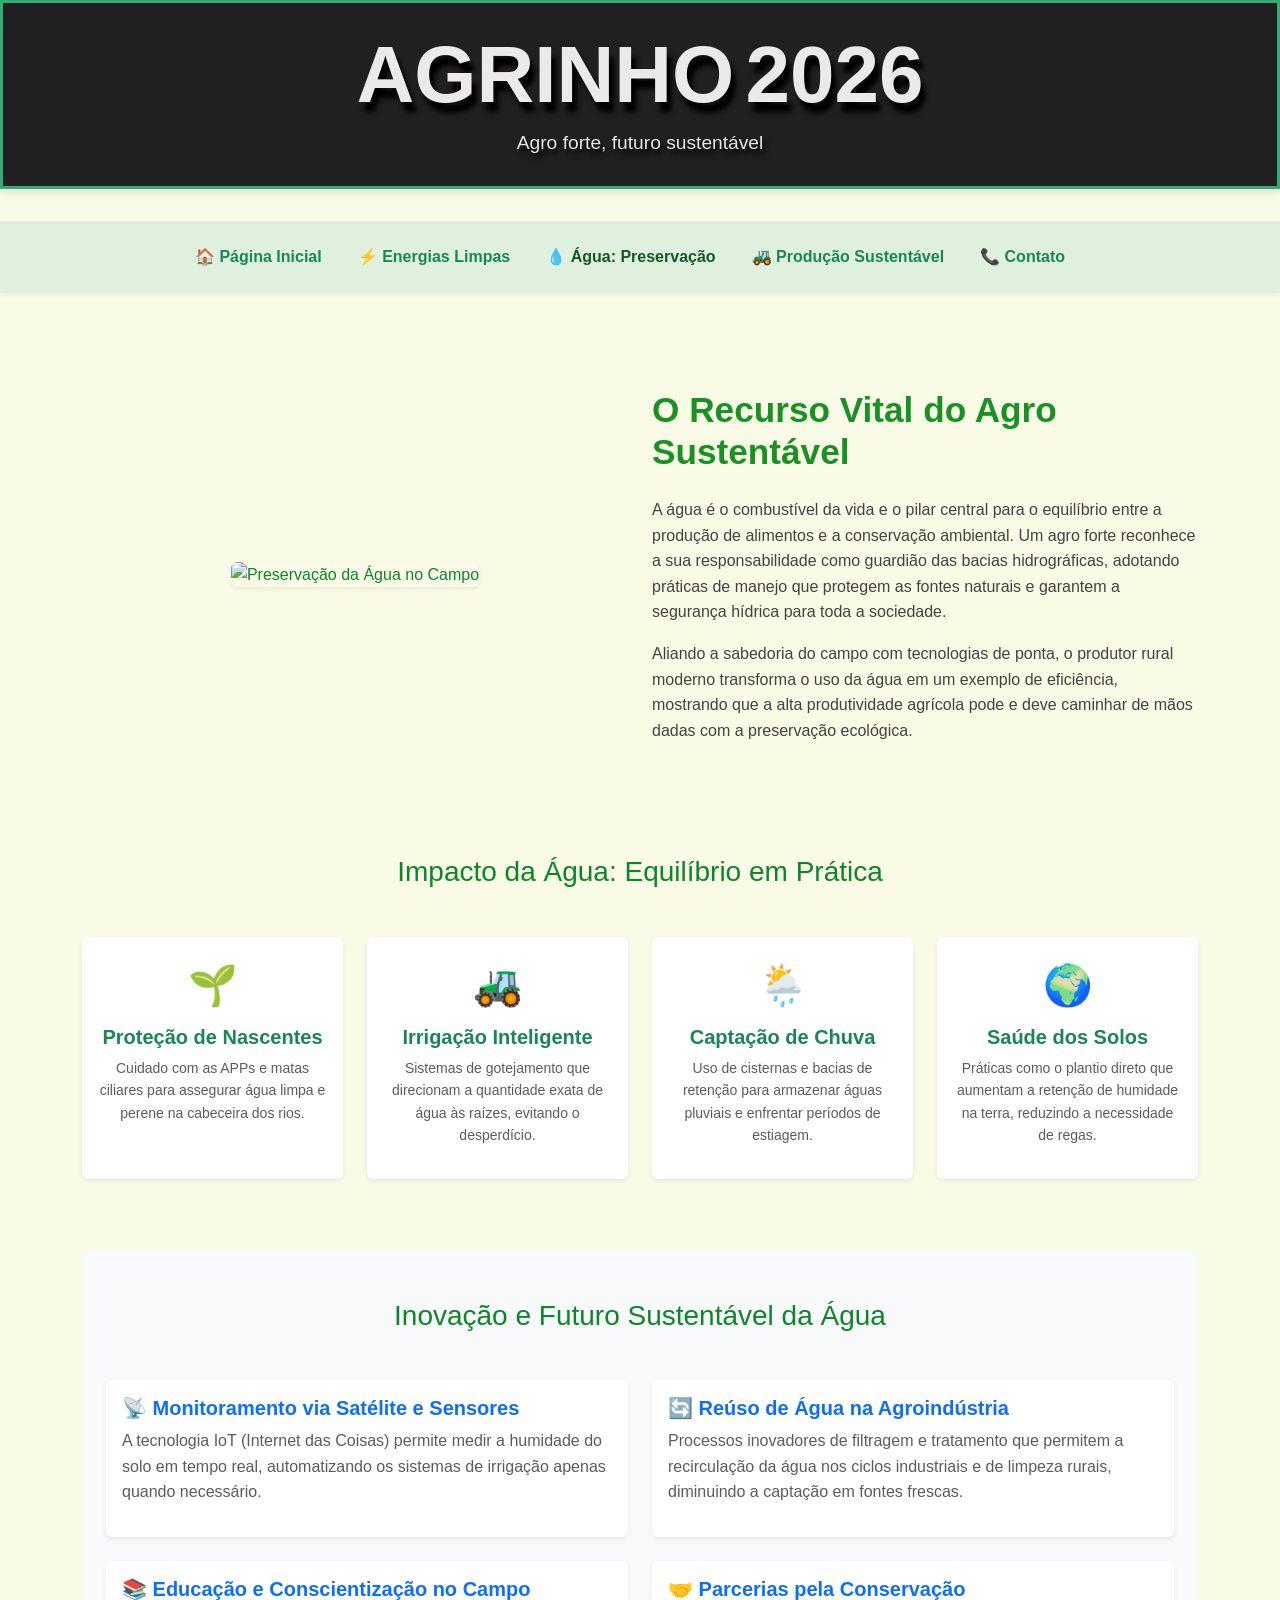
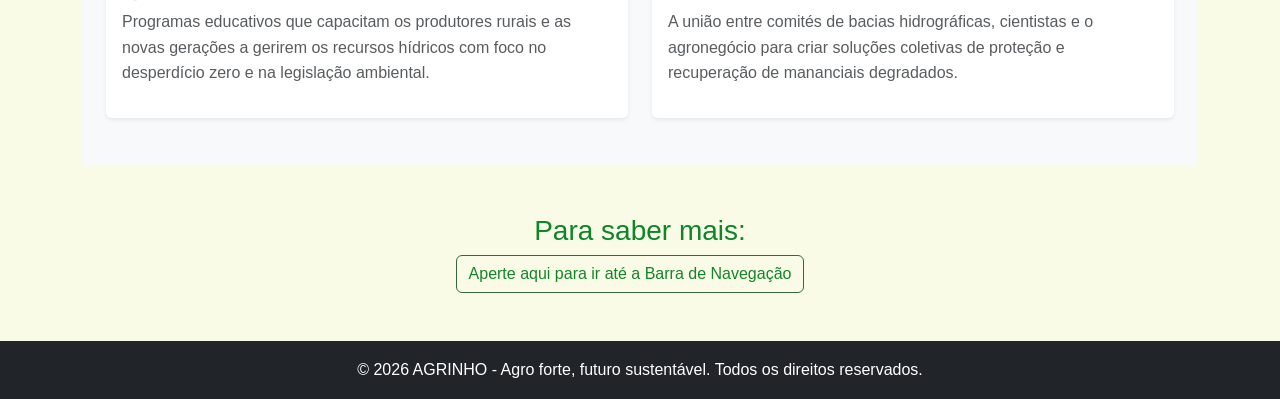
==== commit a7c1f92e: "Add files via upload" ====
--- a/agua.html
+++ b/agua.html
@@ -70,7 +70,7 @@
                     </p>
                 </div>
                 <div class="col-md-6 text-center order-md-1">
-                    <img src="./assets/image/agua-topo.png" alt="Preservação da Água no Campo" class="img-fluid rounded shadow-sm fade-in-text"
+                    <img src="./fotos/aguinha.png" alt="Preservação da Água no Campo" class="img-fluid rounded shadow-sm fade-in-text"
                         style="max-width: 500px;">
                 </div>
             </div>
@@ -139,22 +139,12 @@
                 </div>
             </div>
         </section>
+    </main>
 
-        <section class="py-5 text-center">
-            <h4 class="text-primary mb-3">Curiosidades e Aprofundamentos</h4>
-            <div class="row justify-content-center g-3">
-                <div class="col-auto">
-                    <a href="#" class="btn btn-outline-primary shadow-sm">Manejo de Bacias Hidrográficas</a>
-                </div>
-                <div class="col-auto">
-                    <a href="#" class="btn btn-outline-primary shadow-sm">Tecnologias de Rega de Precisão</a>
-                </div>
-                <div class="col-auto">
-                    <a href="#" class="btn btn-outline-primary shadow-sm">Projetos de Reflorestamento</a>
-                </div>
-            </div>
-        </section>
-    </main>
+     <div class="text-center mt-5">
+      <h3 style="color: #0d8529;">Para saber mais:</h3>
+      <a href="#" style="margin-left: -20px;" class="btn btn-outline-success ">Aperte aqui para ir até a Barra de Navegação</a>
+    </div>
 
     <footer class="footer bg-dark text-white text-center py-3 mt-5">
         <div class="container">
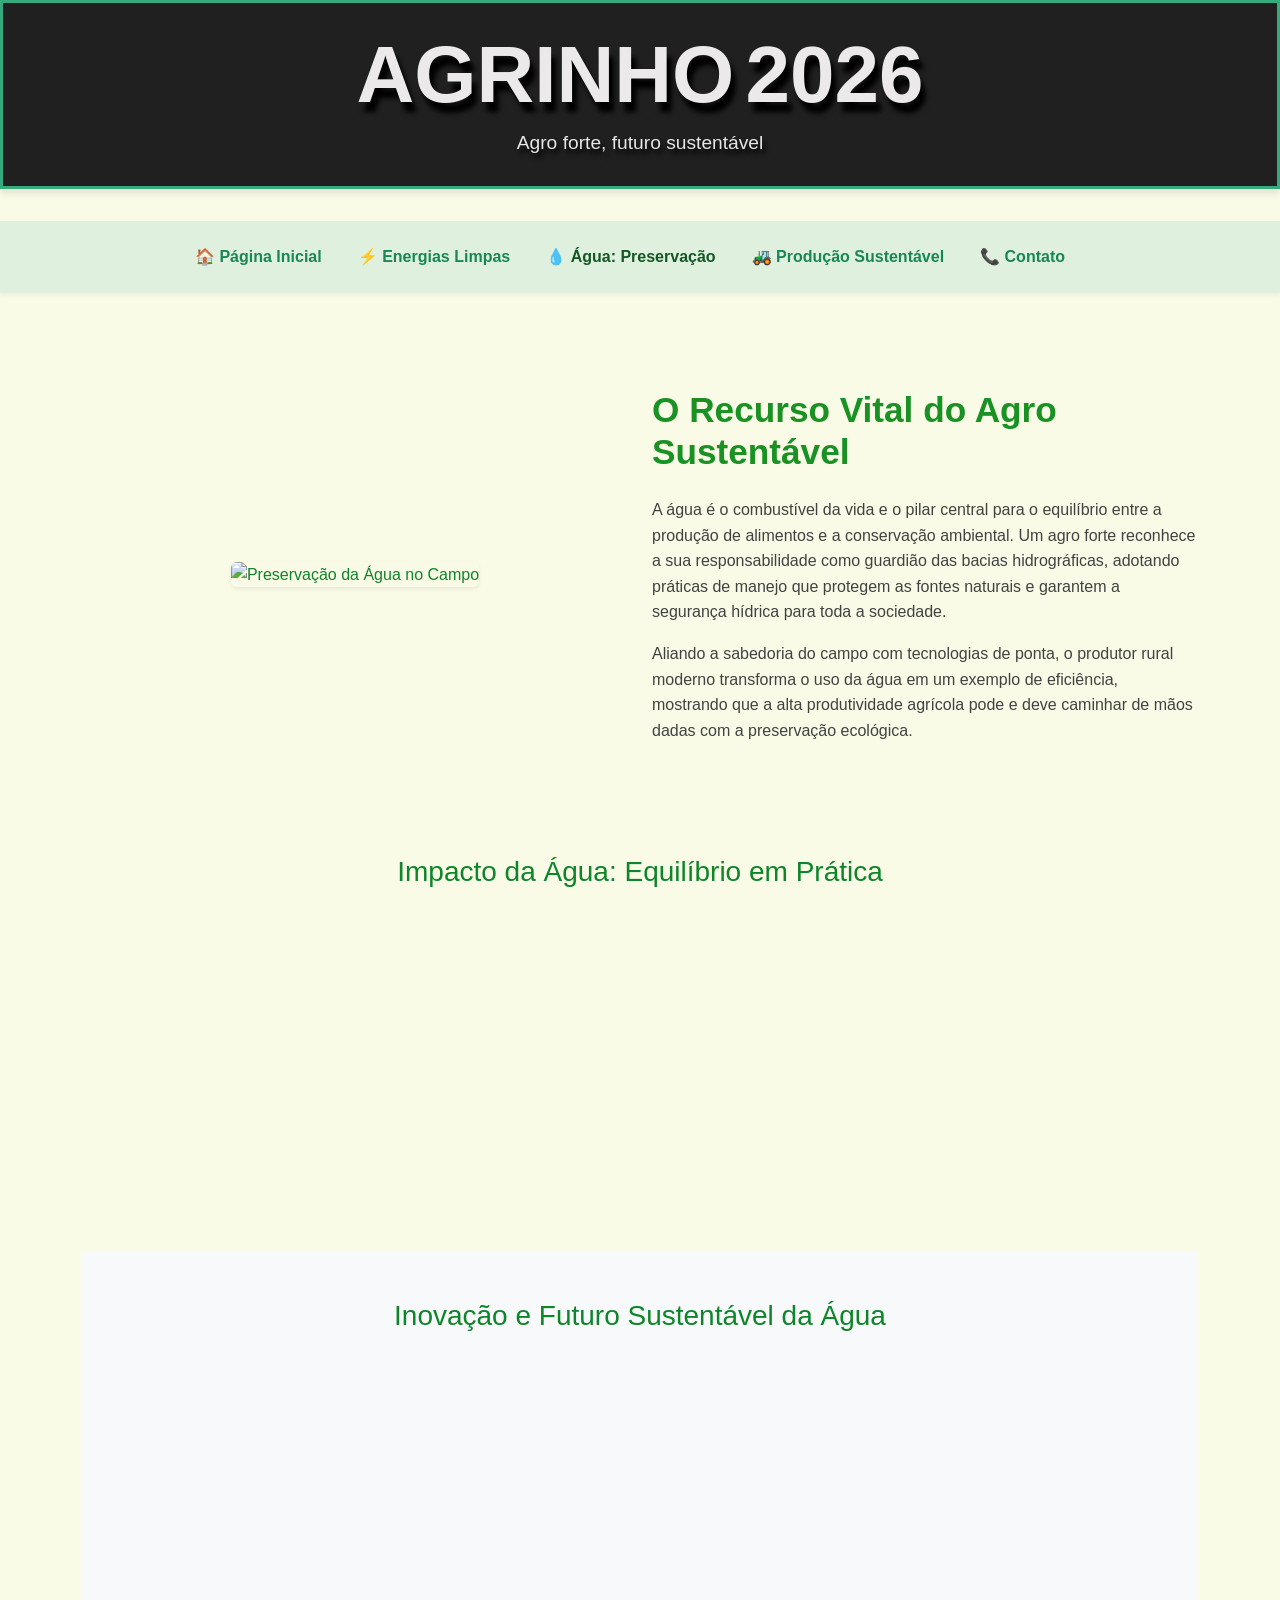
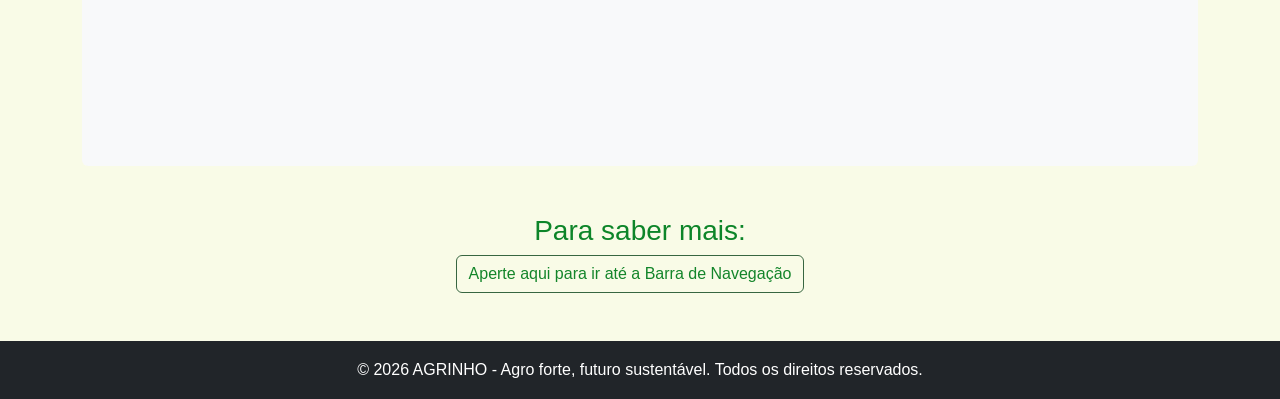
==== commit 5b9e6954: "Add files via upload" ====
--- a/agua.html
+++ b/agua.html
@@ -155,39 +155,13 @@
     <script src="https://cdn.jsdelivr.net/npm/bootstrap@5.3.5/dist/js/bootstrap.bundle.min.js"
         integrity="sha384-k6d4wzSIapyDyv1kpU366/PK5hCdSbCRGRCMv+eplOQJWyd1fbcAu9OCUj5zNLiq"
         crossorigin="anonymous"></script>
-    <script>
-        document.addEventListener('DOMContentLoaded', () => {
-            const fadeInElements = document.querySelectorAll('.fade-in-text');
-            fadeInElements.forEach(element => {
-                setTimeout(() => {
-                    element.classList.add('show');
-                }, 100);
-            });
-
-            const slideInRightElements = document.querySelectorAll('.slide-in-right');
-            slideInRightElements.forEach(element => {
-                const delay = parseFloat(element.style.animationDelay) || 0;
-                setTimeout(() => {
-                    element.classList.add('show');
-                }, delay * 1000 + 100);
-            });
-
-            const elementsToFadeIn = document.querySelectorAll('.fade-in-element');
-            elementsToFadeIn.forEach((element) => {
-                setTimeout(() => {
-                    element.classList.add('show');
-                }, 150);
-            });
-
-            const typingSubtitle = document.querySelector('.typing-animation');
-            if (typingSubtitle) {
-                const spansSubtitle = typingSubtitle.querySelectorAll('span');
-                spansSubtitle.forEach((span, index) => {
-                    span.style.animation = `typeWriter 0.09s ease-in-out forwards ${index * 0.03}s`;
-                });
-            }
-        });
-    </script>
+        <script src="https://cdn.jsdelivr.net/npm/bootstrap@5.3.5/dist/js/bootstrap.bundle.min.js"
+        integrity="sha384-k6d4wzSIapyDyv1kpU366/PK5hCdSbCRGRCMv+eplOQJWyd1fbcAu9OCUj5zNLiq"
+        crossorigin="anonymous"></script>
+    
+    <script src="Java.js"></script>
+</body>
+</html>
 </body>
 
 </html>
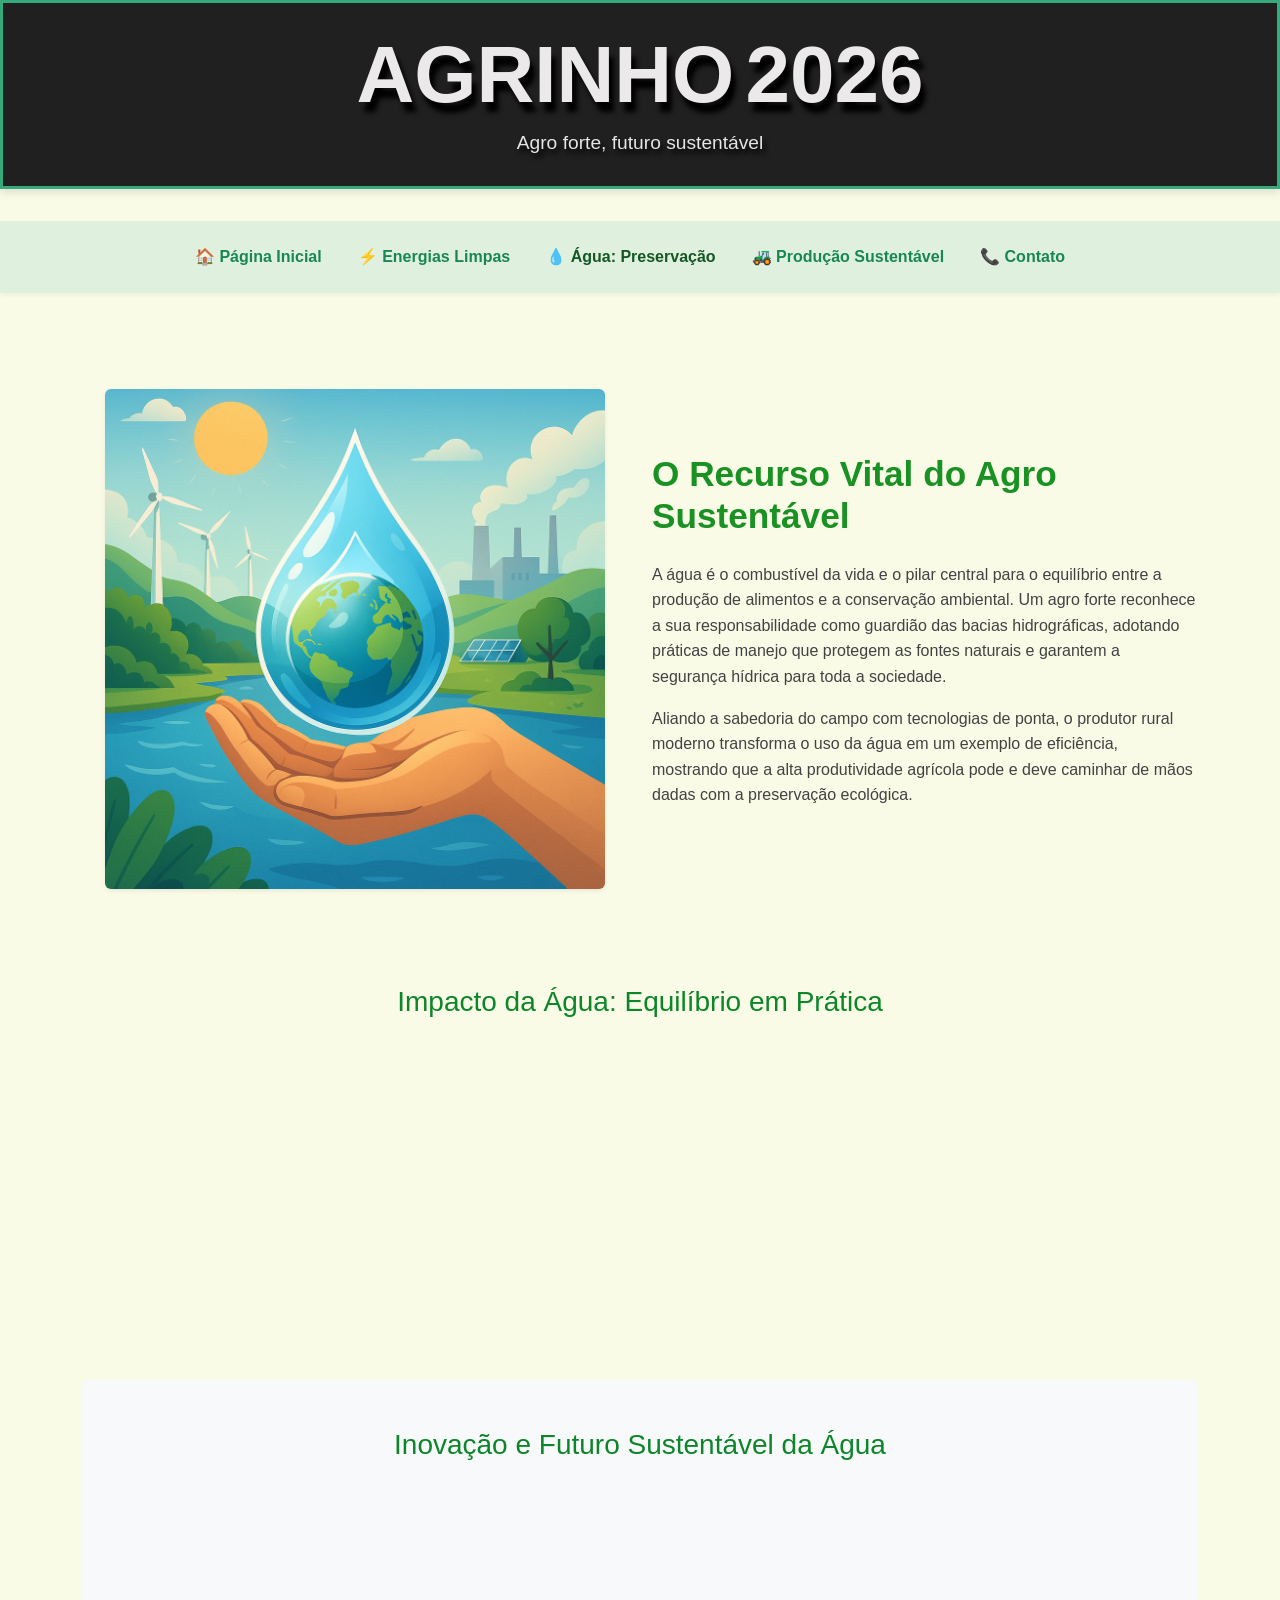
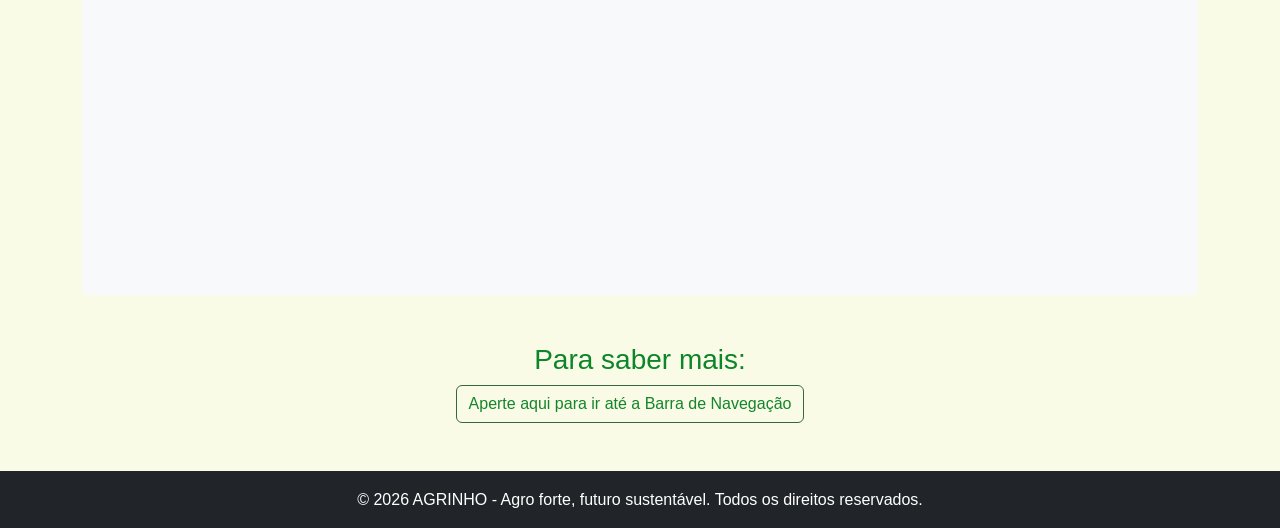
==== commit 55f9ff66: "Update agua.html" ====
--- a/agua.html
+++ b/agua.html
@@ -70,7 +70,7 @@
                     </p>
                 </div>
                 <div class="col-md-6 text-center order-md-1">
-                    <img src="./fotos/aguinha.png" alt="Preservação da Água no Campo" class="img-fluid rounded shadow-sm fade-in-text"
+                    <img src="aguinha.png" alt="Preservação da Água no Campo" class="img-fluid rounded shadow-sm fade-in-text"
                         style="max-width: 500px;">
                 </div>
             </div>
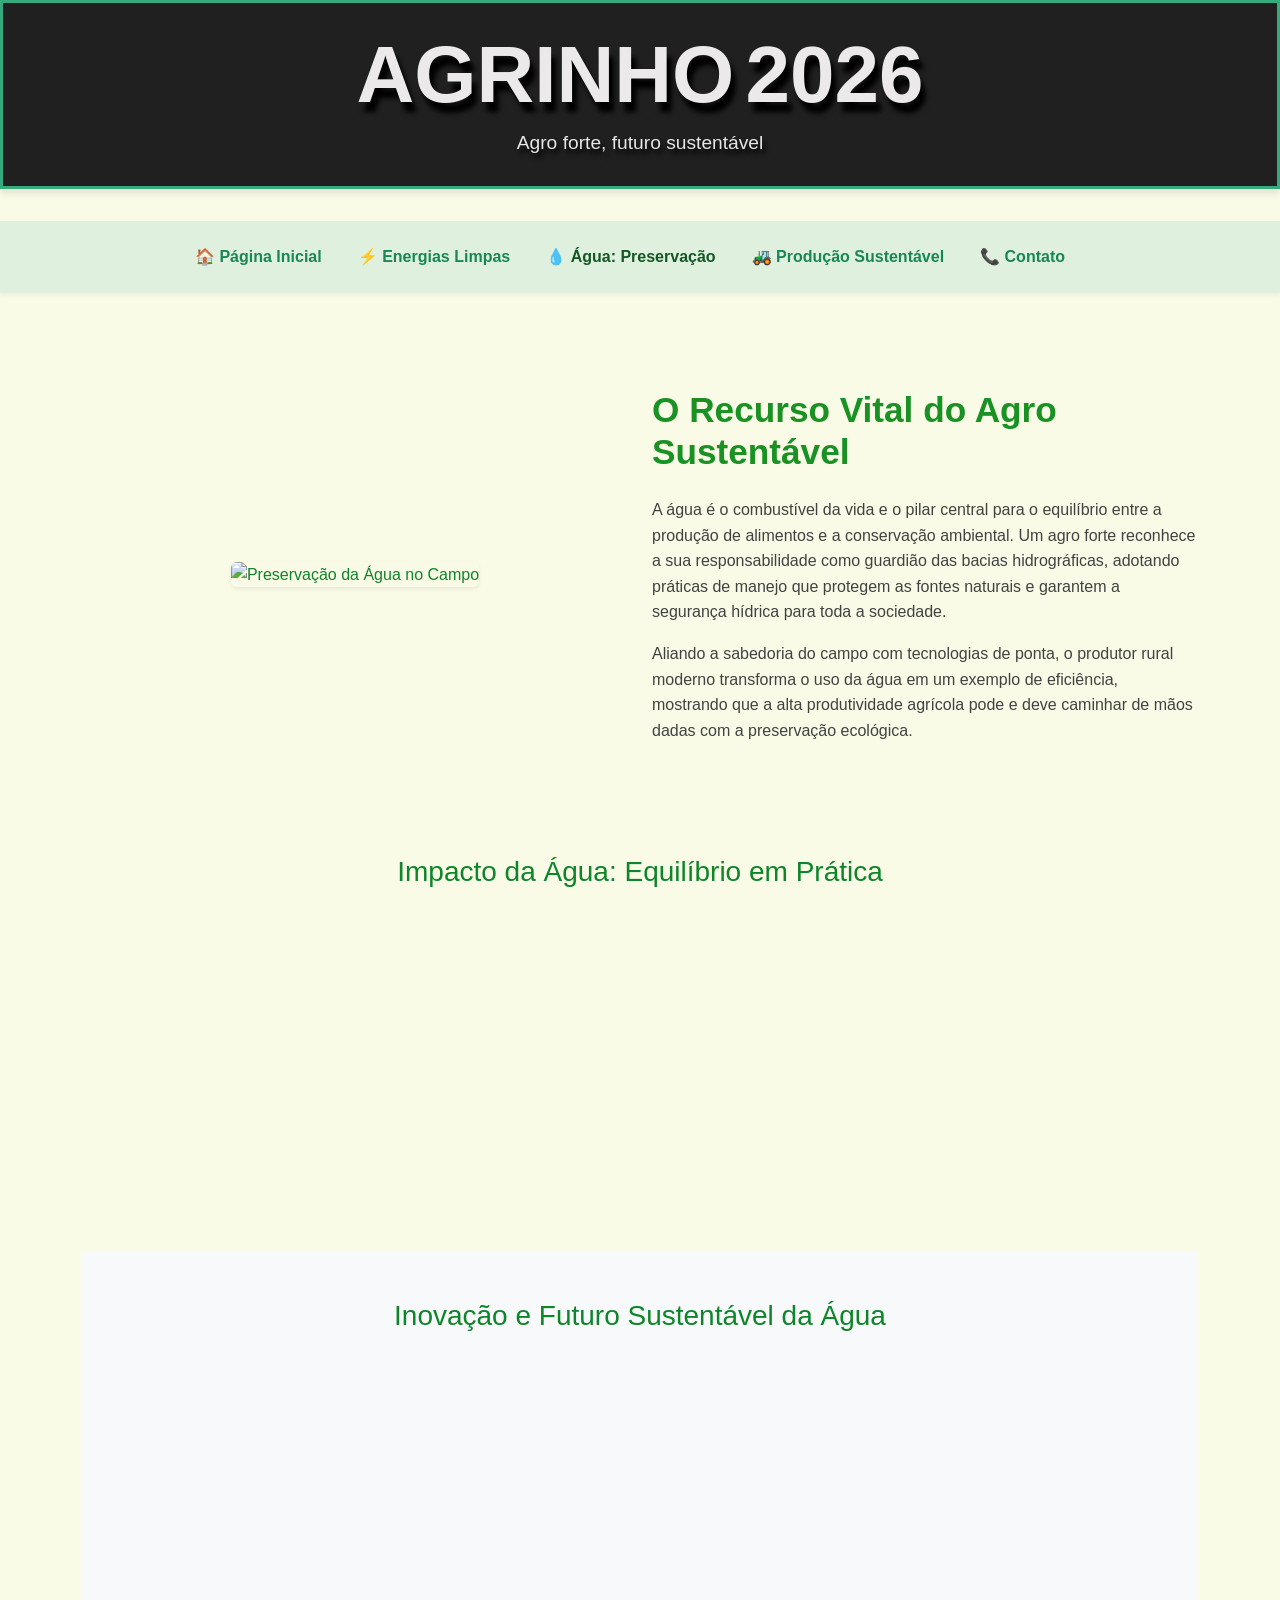
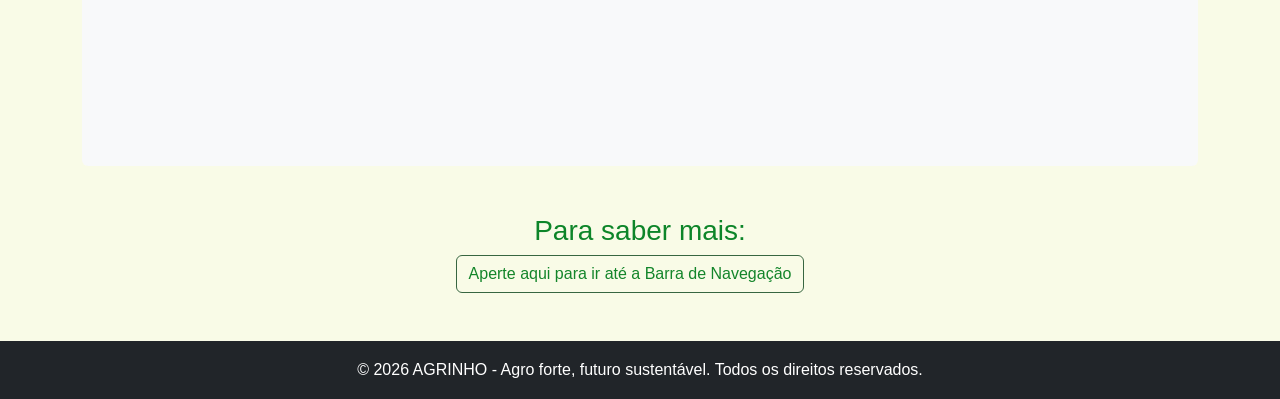
==== commit 0b50c1bf: "Update agua.html" ====
--- a/agua.html
+++ b/agua.html
@@ -70,7 +70,7 @@
                     </p>
                 </div>
                 <div class="col-md-6 text-center order-md-1">
-                    <img src="aguinha.png" alt="Preservação da Água no Campo" class="img-fluid rounded shadow-sm fade-in-text"
+                    <img src=".aguinha.png" alt="Preservação da Água no Campo" class="img-fluid rounded shadow-sm fade-in-text"
                         style="max-width: 500px;">
                 </div>
             </div>
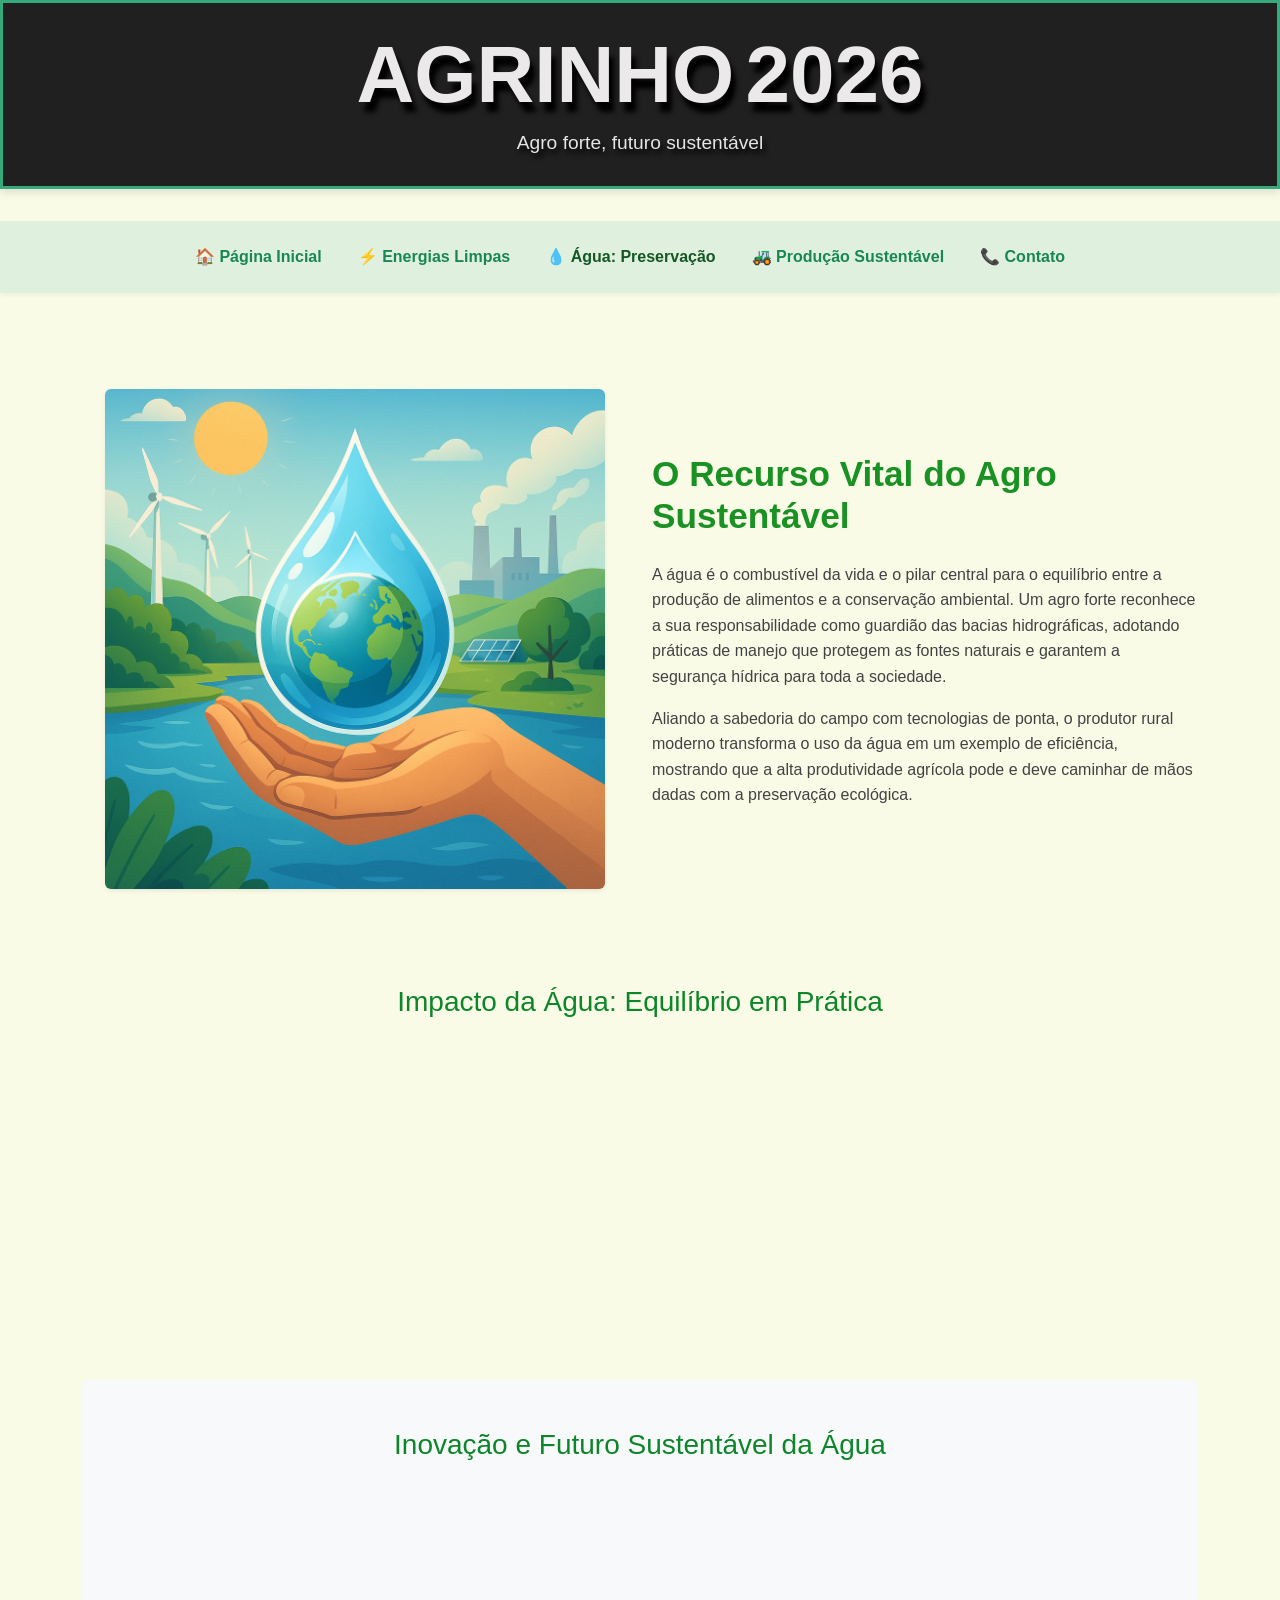
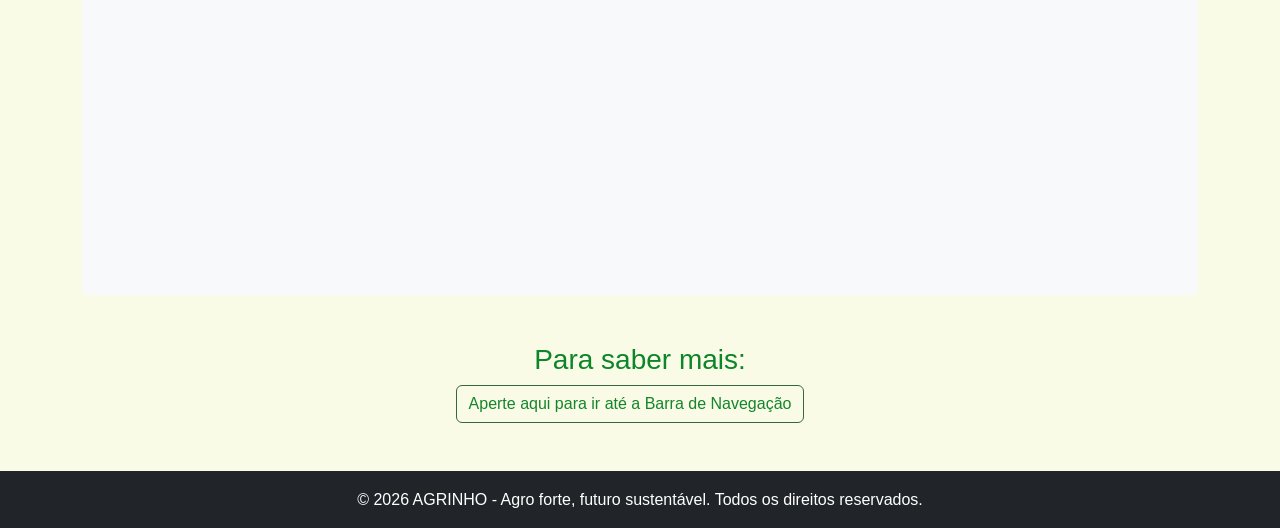
==== commit 59073daa: "Update agua.html" ====
--- a/agua.html
+++ b/agua.html
@@ -70,7 +70,7 @@
                     </p>
                 </div>
                 <div class="col-md-6 text-center order-md-1">
-                    <img src=".aguinha.png" alt="Preservação da Água no Campo" class="img-fluid rounded shadow-sm fade-in-text"
+                    <img src="./fotos/aguinha.png" alt="Preservação da Água no Campo" class="img-fluid rounded shadow-sm fade-in-text"
                         style="max-width: 500px;">
                 </div>
             </div>
